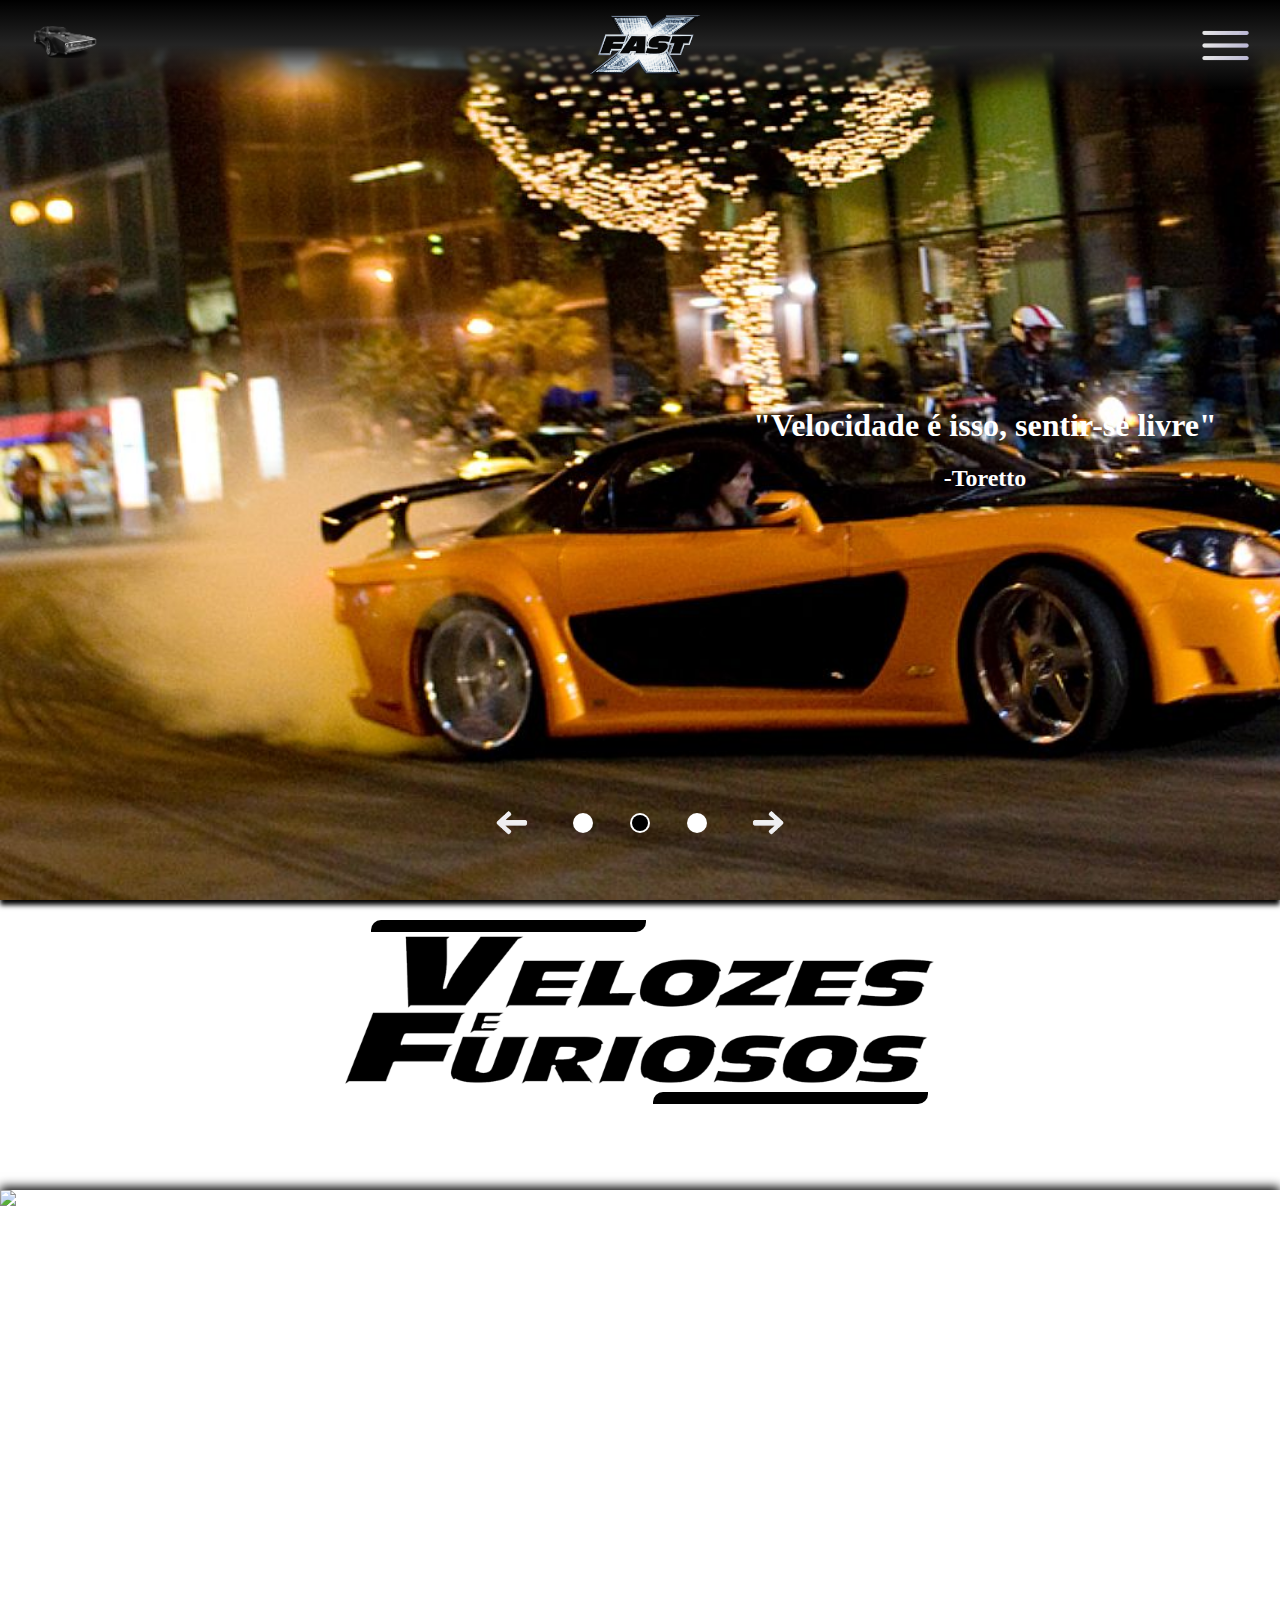
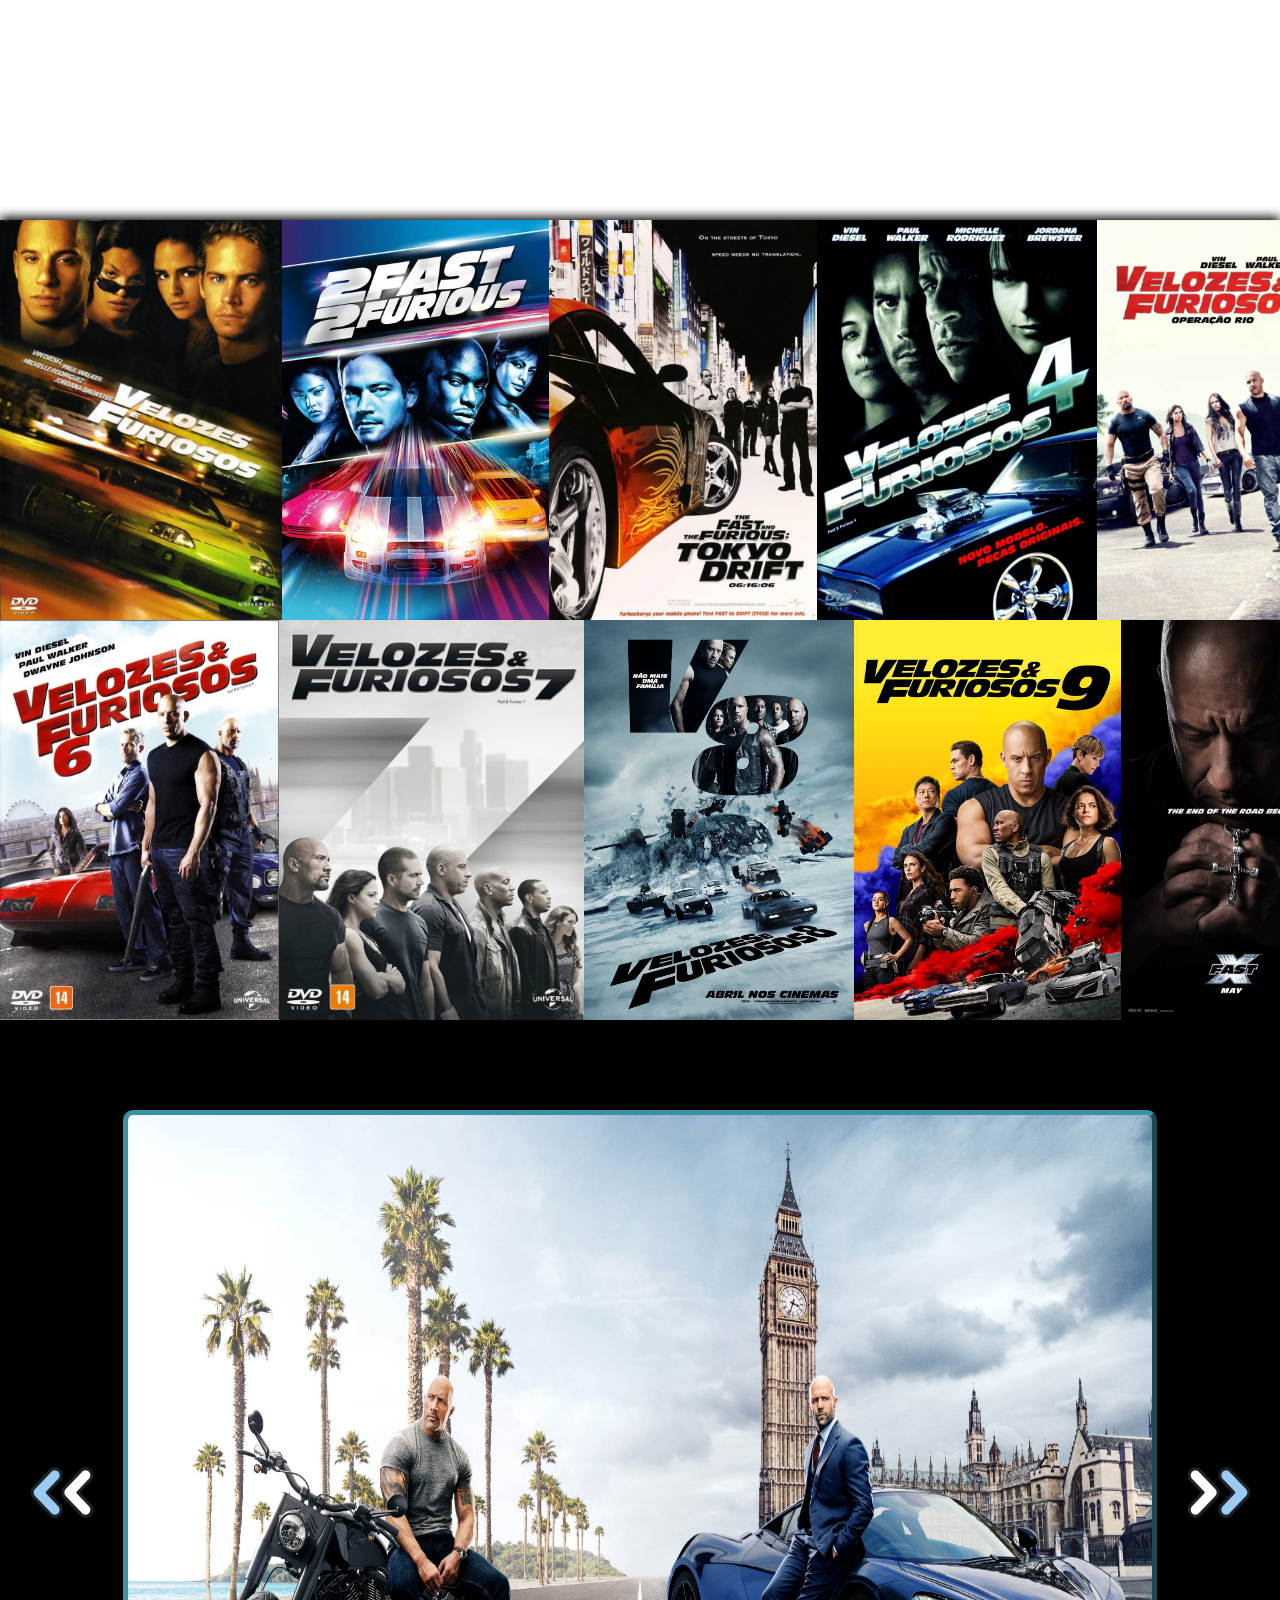
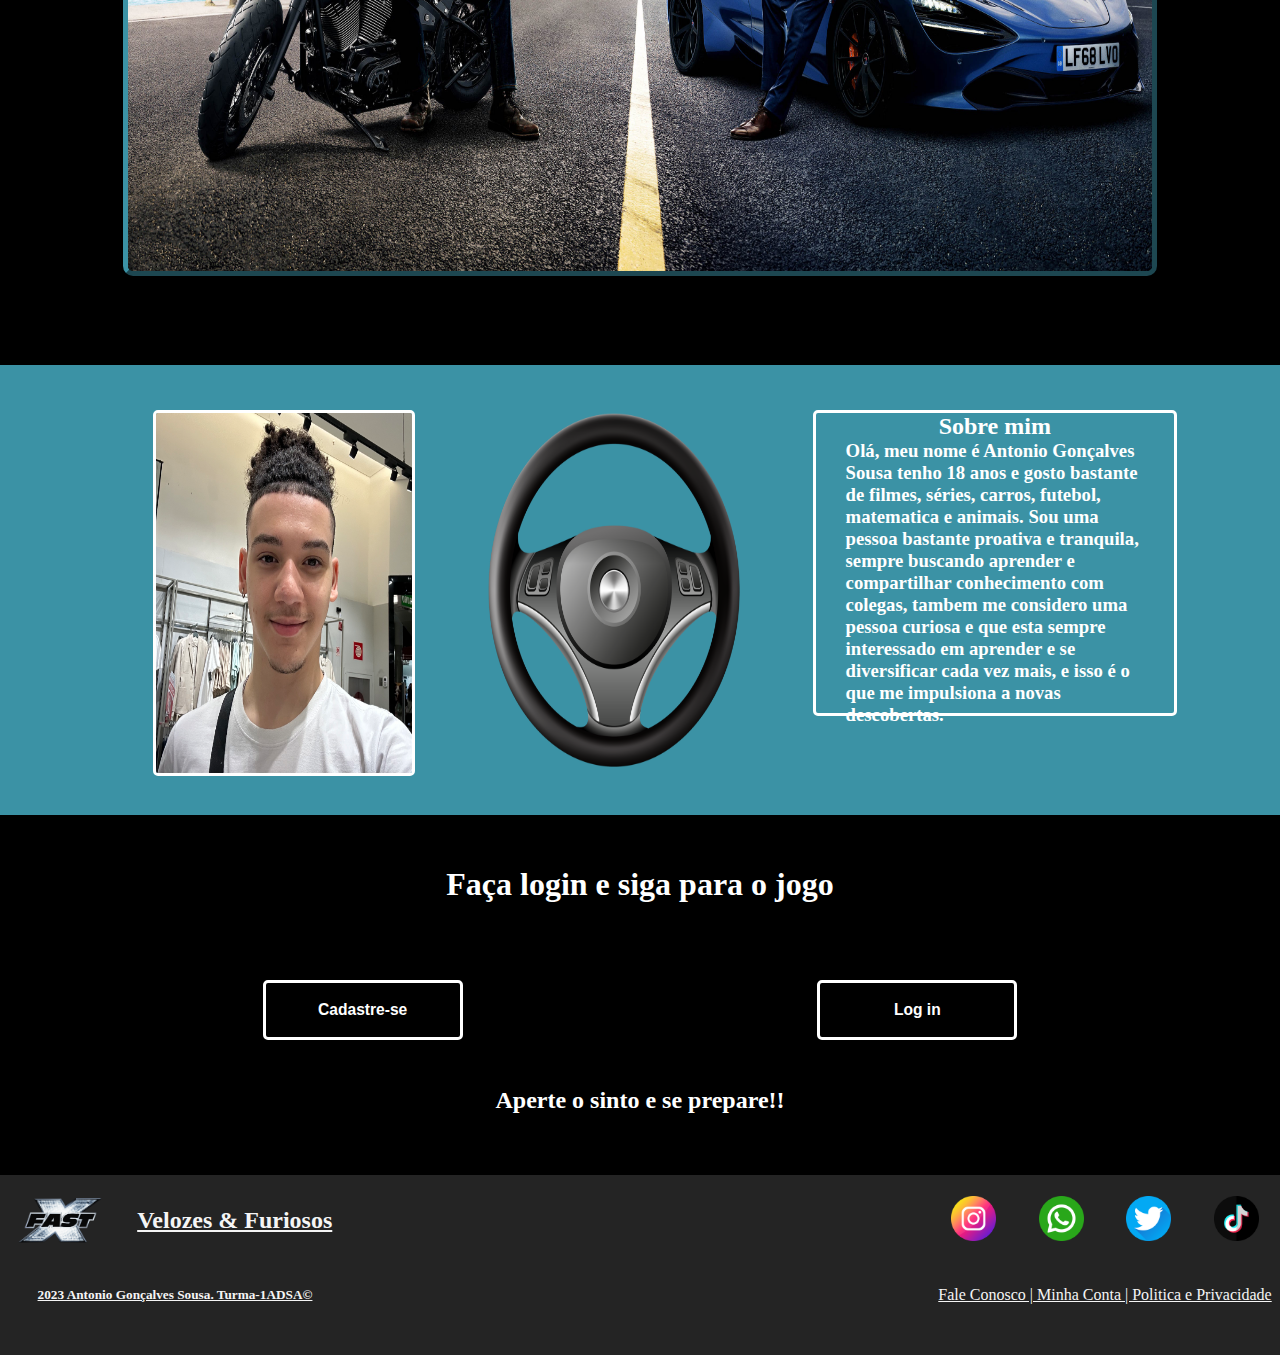
==== Site/index.html @ e5ef33e6 "Primeiras_animacoes" ====
<!DOCTYPE html>
<html lang="en">

<head>
    <meta charset="UTF-8">
    <meta name="viewport" content="width=device-width, initial-scale=1.0">
    <title>Document</title>
    <link rel="stylesheet" href="CSS/site.css">
</head>

<body>
    <!-- HEADER -->
    <div class="content">
        <div class="container">
            <div class="header">
                <ul>
                    <a>
                        <img id="config" onclick="MostrarConfig()" src="CSS/Referencias/carrinho-removebg-preview.png">
                    </a>
                </ul>
                <ul>
                    <a href="index.html">
                        <img id="logo" src="CSS/Referencias/Fast_X_logo.png">
                    </a>
                </ul>
                <ul>
                    <a href="">
                        <img id="menu" src="CSS/Referencias/Menu Soft.png">
                    </a>
                </ul>
            </div>
            <div id="barC" class="configuracoes" style="display: none;">
                <div class="settingsConfig">
                    <ul>
                        <a href="#filmes">Filmes</a>
                        <a href="#Robs&Shaw">Spin Off</a>
                        <a href="#SobreMim">Sobre mim</a>
                        <a href="#informacoes">Cadastro</a>
                    </ul>
                </div>
            </div>
            <div class="fixer">
                <!-- TEXTOS -->
                <div class="data">
                    <div class="box2">
                        <div id="textinho" class="text">
                            <li>
                                <h1>
                                    "Velocidade é isso, sentir-se livre"
                                </h1>
                                <h2>-Toretto</h2>
                            </li>
                        </div>
                    </div>
                </div>
                <!-- SETA -->
                <div class="row">
                    <div class="skip">
                        <img onclick="VoltarTexto()" src="CSS/Referencias/Seta_esq.png">
                        <div class="ball">
                            <div id="box1" class="box1">
                            </div>
                        </div>
                        <div class="ball">
                            <div id="box2" class="box2">
                            </div>
                        </div>
                        <div class="ball">
                            <div id="box3" class="box3">
                            </div>
                        </div>
                        <img onclick="PassarTexto()" src="CSS/Referencias/Seta_dir.png">
                    </div>
                </div>
            </div>
        </div>
    </div>
    <!-- LOGO -->
    <div class="infos">
        <div class="img">
            <div class="move">
                <div class="line"></div>
            </div>
            <img src="CSS/Referencias/Logo.png">
            <div class="move2">
                <div class="line2"></div>
            </div>
        </div>
    </div>
    <!-- GIF -->
    <div class="movies">
        <div class="wall">
            <img src="CSS/Referencias/gif/street.gif">
        </div>
        <!-- FILMES -->
        <div class="movies" id="filmes">
            <div class="line1">
                <img id="one" src="CSS/Referencias/Filmes/1.jpg">
                <img src="CSS/Referencias/Filmes/2.png">
                <img id="three" src="CSS/Referencias/Filmes/3.jpg">
                <img id="four" src="CSS/Referencias/Filmes/4.png">
                <img id="five" src="CSS/Referencias/Filmes/5.jpg">
            </div>
            <div class="line2">
                <img id="six" src="CSS/Referencias/Filmes/6.jpg">
                <img id="seven" src="CSS/Referencias/Filmes/7.jpg">
                <img id="eight" src="CSS/Referencias/Filmes/8.jpg">
                <img id="nine" src="CSS/Referencias/Filmes/9.jpg">
                <img id="ten" src="CSS/Referencias/Filmes/10(2).jpg">
            </div>
        </div>
        <div id="Robs&Shaw" class="box">
            <img src="CSS/Referencias/DuplasetaEsq.png">
            <img id="robs" src="CSS/Referencias/Filmes/R(2).jpg">
            <img src="CSS/Referencias/DuplasetaDir.png">
        </div>
    </div>
    <div id="SobreMim" class="block">
        <div class="myself">
            <img id="me" src="CSS/Referencias/Perfil.jpeg">
            <img src="CSS/Referencias/volante.png">
            <ul>
                <h2>Sobre mim</h2>
                <h3>Olá, meu nome é Antonio Gonçalves Sousa tenho 18 anos e gosto bastante de filmes, séries, carros,
                    futebol, matematica e animais. Sou uma pessoa bastante proativa e tranquila, sempre buscando
                    aprender e compartilhar conhecimento com colegas, tambem me considero uma pessoa curiosa e que esta
                    sempre interessado em aprender e se diversificar cada vez mais, e isso é o que me impulsiona a novas
                    descobertas. </h3>
            </ul>
        </div>
    </div>
    <div id="informacoes" class="credenciais">
        <div class="text">
            <h1>Faça login e siga para o jogo</h1>
        </div>
        <div class="container">
            <div class="box">
                    <button>
                        <h3>Cadastre-se</h3>
                    </button>
            </div>
            <div class="box">
                    <button>
                        <h3>Log in</h3>
                    </button>
            </div>
        </div>
        <div class="row">
            <h2>Aperte o sinto e se prepare!!</h2>
        </div>
    </div>
    <div class="footer">
        <div class="line">
            <ul>
                <img src="CSS/Referencias/Fast_X_logo.png   ">
                <h2>Velozes & Furiosos</h2>
            </ul>
            <ul>
                <a href="">
                    <img id="up" src="CSS/Referencias/RedesSociais/instagramcor.png">
                </a>
                <a href="">
                    <img id="up" src="CSS/Referencias/RedesSociais/whatsappcor.png">
                </a>
                <a href="">
                    <img id="up" src="CSS/Referencias/RedesSociais/twittercor.png">
                </a>
                <a href="">
                    <img id="up" src="CSS/Referencias/RedesSociais/tik-tokcor.png">
                </a>
            </ul>
        </div>
        <div id="down" class="line">
            <ul>
                <h5>2023 Antonio Gonçalves Sousa. Turma-1ADSA&copy;</h5>
            </ul>
            <ul>
                Fale Conosco | Minha Conta | Politica e Privacidade
            </ul>
        </div>
    </div>
</body>

</html>
<script type="text/javascript" src="JS/index.js"></script>
---- Site/CSS/site.css ----
*{
    margin: 0px;
    padding: 0px;
}

html{
    scroll-behavior: smooth;
}

.content{
    display: flex;
    width: 100%;
    height: 100%;
    margin: 0px;
}

.content .container .header{
    display: flex;
    width: 100%;
    height: 90px;
    background: linear-gradient(to top, rgba(255, 1, 1, 0) 0%,#242424 50%,#000000 100%);
    backdrop-filter: blur(1px);
    justify-content: space-between;
    align-items: center;
}

.content .container .header ul{
    display: flex;
    width: 90px;
    height: 100%;
    align-items: center;
    margin-left: 20px;
    margin-right: 10px;
    justify-content: center;
}

.content .container .header ul #logo{
    display: flex;
    height: 60px;
}

.content .container .header ul #logo:hover{
    height: 70px;
    transition: .5s;
    cursor: pointer;
}

.content .container .header ul #config{
    display: flex;
    height: 50px;
    position: relative;
    bottom: 12px;
}

.content .container .configuracoes{
    height: 100px;
    width: 90px;
    margin-left: 30px;
    background-color: rgb(23,23,26,0.6);
    backdrop-filter: blur(15px);
}

.content .container .configuracoes .settingsConfig {
    display: flex;
    justify-content: center;
    height: 100%;
}

.content .container .configuracoes .settingsConfig ul{
    display: flex;
    flex-direction: column;
    height: 100%;
    justify-content: space-between;
    align-items: center;
}

.content .container .configuracoes .settingsConfig ul a{
    display: flex;
    text-decoration: none;
    color: white;
}

.content .container .header ul #config:hover{
    height: 60px;
    transition: .5s;
    cursor: pointer;
}

.content .container .header ul #menu{
    display: flex;
    height: 75px;
}

.content .container .header ul #menu:hover{
    height: 85px;
    transition: .5s;
    cursor: pointer;
}

.content .container{
    display: flex;
    background-image: url(Referencias/back_ideas/Race.jpg);
    background-size: cover;
    height: 100vh;
    width: 100%;  
    flex-direction: column;
    justify-content: space-between;
    box-shadow:     0px 5px 5px black;

}

.content .container .fixer{
    display: flex;
    width: 100%;
    height: 550px;
    flex-direction: column;
    align-items: center;
    justify-content: space-around;
}

.content .container .fixer .data{
    display: flex;
    height: 55%;
    width: 100%;
    justify-content: end;
    margin-right: 70px;
}

.content .container .fixer .data .box{   
    display: flex;
    height: fit-content;
    flex-direction: column;
    align-items: center;
}

.content .container .fixer .data .box2 .text li{
    display: flex;
    text-decoration: none;
    flex-direction: column;
    margin: 10px;
    height: 85px;
    width: 500px;
    color: white;
    align-items: center;
    justify-content: space-between;
}

.content .container .fixer .row .skip{
    display: flex;
    width: 340px;
    height: 60px;
    justify-content: space-around;
    align-items: center;
}

.content .container .fixer .row .skip .ball {
    display: flex;
    background-color: 
    white;
    height: 20px;
    width: 20px;
    border-radius: 50%;
    justify-content: center;
    align-items: center;
}

.content .container .fixer .row .skip .ball .box1{
    display: none;
    background-color: black;
    height: 50%;
    width: 50%;
    border-radius: 50%;
    padding: 3px;
}

.content .container .fixer .row .skip .ball .box2{
    display: flex;
    background-color: black;
    height: 50%;
    width: 50%;
    border-radius: 50%;
    padding: 3px;
}

.content .container .fixer .row .skip .ball .box3{
    display: none;
    background-color: black;
    height: 50%;
    width: 50%;
    border-radius: 50%;
    padding: 3px;
}

.content .container .fixer .row .skip img{
    display: flex;
    height: 35px;
}

.content .container .fixer .row .skip a{
    transition: 1s;
    scroll-behavior: smooth;
}

.infos {
    display: flex;
    height: 30vh;
    justify-content: center;
    margin-top: 20px;
}

.infos .img{
    display: flex;
    width: 50%;
    flex-direction: column;
    align-items: center;
}

.infos .img img{
    display: flex;
    width: 600px;
    height: 160px;
}

.infos .img .move,
.infos .img .move2{
    display: flex;
    height: 12px;
    width: 100%;
}

.infos .img .move .line,
.infos .img .move2 .line2{
    display: flex;
    background-color: black;
    height: 100%;
    width: 43%;
    border-radius: 10px 0px;
}

.infos .img .move .line{
    margin-left: 8%;
}

.infos .img .move2{
    justify-content: flex-end;
}

.infos .img .move2 .line2{
    margin-right: 5%;

}

.movies{
    display: flex;
    margin: 0px;
    width: 100%;
    height: fit-content;
    flex-direction: column;
    box-shadow: 0px -3px 10px black;
}

.movies .wall{
    width: 100%;
    height: 70vh;
}

.movies .wall img {
    width: 100%;
    
}

.movies .line1,
.movies .line2{
    display: flex;
    width: 100%;
    margin: 0px;
}

.movies .line1 img,
.movies .line2 img{
    display: flex;
    width: 25%;
    height: 400px;
}

.movies .box{
    display: flex;
    background-color: black;
    width: 100%;
    height: 105vh;
    justify-content: center;
    align-items: center;
    justify-content: space-evenly;
}

.movies .box img#robs{
    display: flex;
    width: 80%;
    height: 80%;
    border-radius: 10px;
    border: 5px outset rgb(59, 146, 165);
}

.movies .box img{
    display: flex;
    width: 5%;
    height: 7%;
}

.movies .box img:hover{
    transition: .5s;
    cursor: pointer;
    height: 8%;
    width: 6%;
}

.block{
    display: flex;
    height: 50vh;
    width: 100%;
    background-color: rgb(59, 146, 165);
    justify-content: center;
    align-items: center;
}

.block .myself{
    display: flex;
    height: 80%;
    width: 80%;
    justify-content: space-between;
    margin-left: 50px;
}

.block .myself ul{
    display: flex;
    flex-direction: column;
    width: 35%;
    height: 300px;
    border: 3px solid white;
    border-radius: 5px;
    align-items: center;
    justify-content: space-around;
    color: white;
}

.block .myself ul h2,
.block .myself ul h3{
    margin-right: 30px;
    margin-left: 30px;
}

.block .myself img{
    display: flex;
    height: 100%;
    width: 25%;
}

.block .myself #me{
    border-radius: 5px;
    border: 3px solid white;
}

.credenciais{
    display: flex;
    height: 40vh;
    background-color: black;
    flex-direction: column;
    align-items: center;
    justify-content: space-around;
}

.credenciais .text h1{
    color: white;
    margin-top: 20px;
}

.credenciais .container{
    display: flex;
    width: 100%;
    height: 90px;
    justify-content: space-evenly;
    align-items: center;
}

.credenciais .container .box{
    display: flex;
    width: 30%;
    height: 90px;
    align-items: center;
    justify-content: center;
    border-radius: 5px;
}

.credenciais .container .box button{
    width: 200px;
    height: 60px;
    background-color: 
    black;
    color: white;
    border: 3px solid white;
    border-radius: 5px;
}

.credenciais .container .box button:hover{
    background-color: white;
    color: black;
    border-color: rgb(59, 146, 165);
    width: 220px;
    height: 70px;
    transition: 1s;
}

.credenciais .row{
    display: flex;
    width: 100%;
    height: fit-content;
    justify-content: center;
    color: white;
    position: relative;
    bottom: 30px;
}

.footer{
    background-color: #242424;
    width: 100%;
    height: 20vh;
    flex-direction: column;
    justify-content: space-around;
}

.footer .line{
    display: flex;
    flex-direction: row;
    justify-content: space-between;
}

.footer .line ul{
    display: flex;
    height: 60px;
    align-items: center;
    text-decoration: underline;
    margin-top: 15px;
    width: 350px;
    justify-content: space-around;
    cursor: pointer;
    color: whitesmoke;
}

.footer .line ul img{
    height: 45px;
}

.footer .line ul #up:hover{
    transition: .5s;
    height: 55px;
}

/* ANIMAÇÃO */
.fade-out {
    animation: fadeOut 1s forwards;
}

@keyframes fadeOut {
    from {
        opacity: 1;
    }
    to {
        opacity: 0;
    }
}
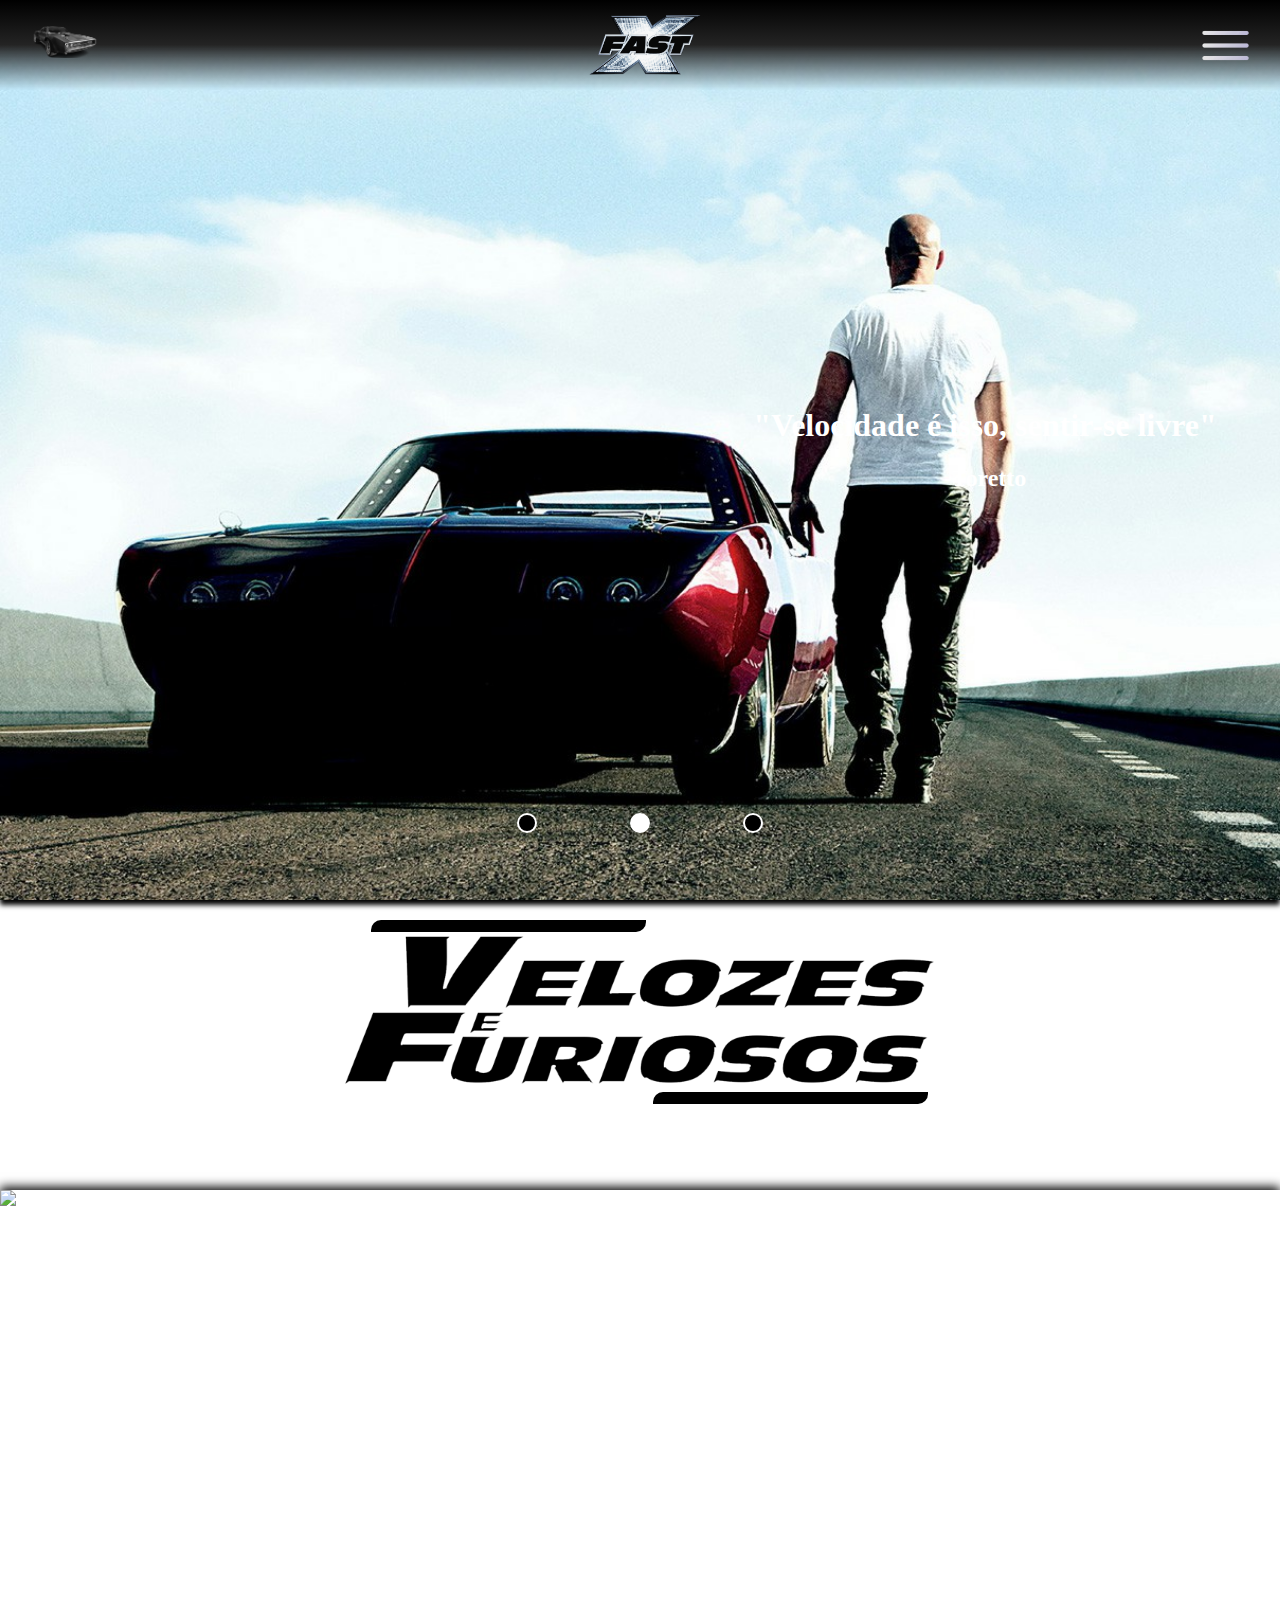
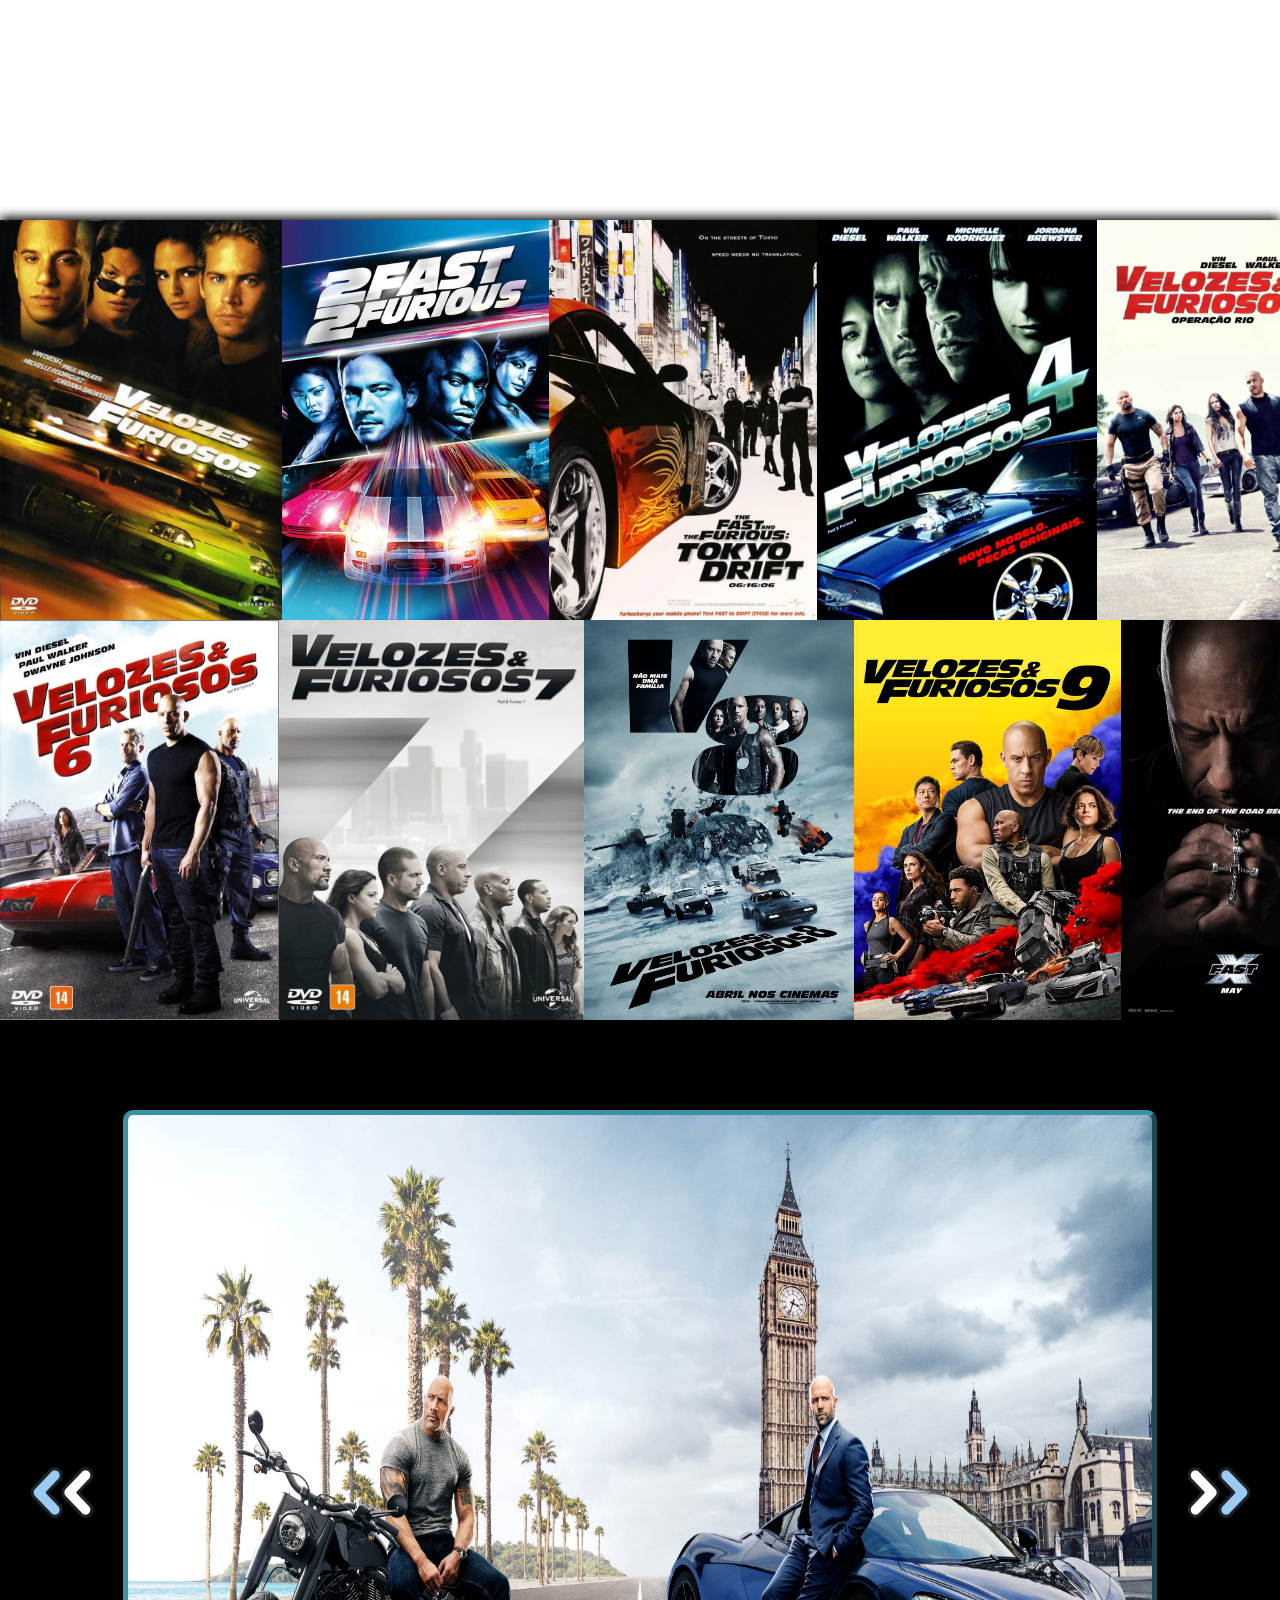
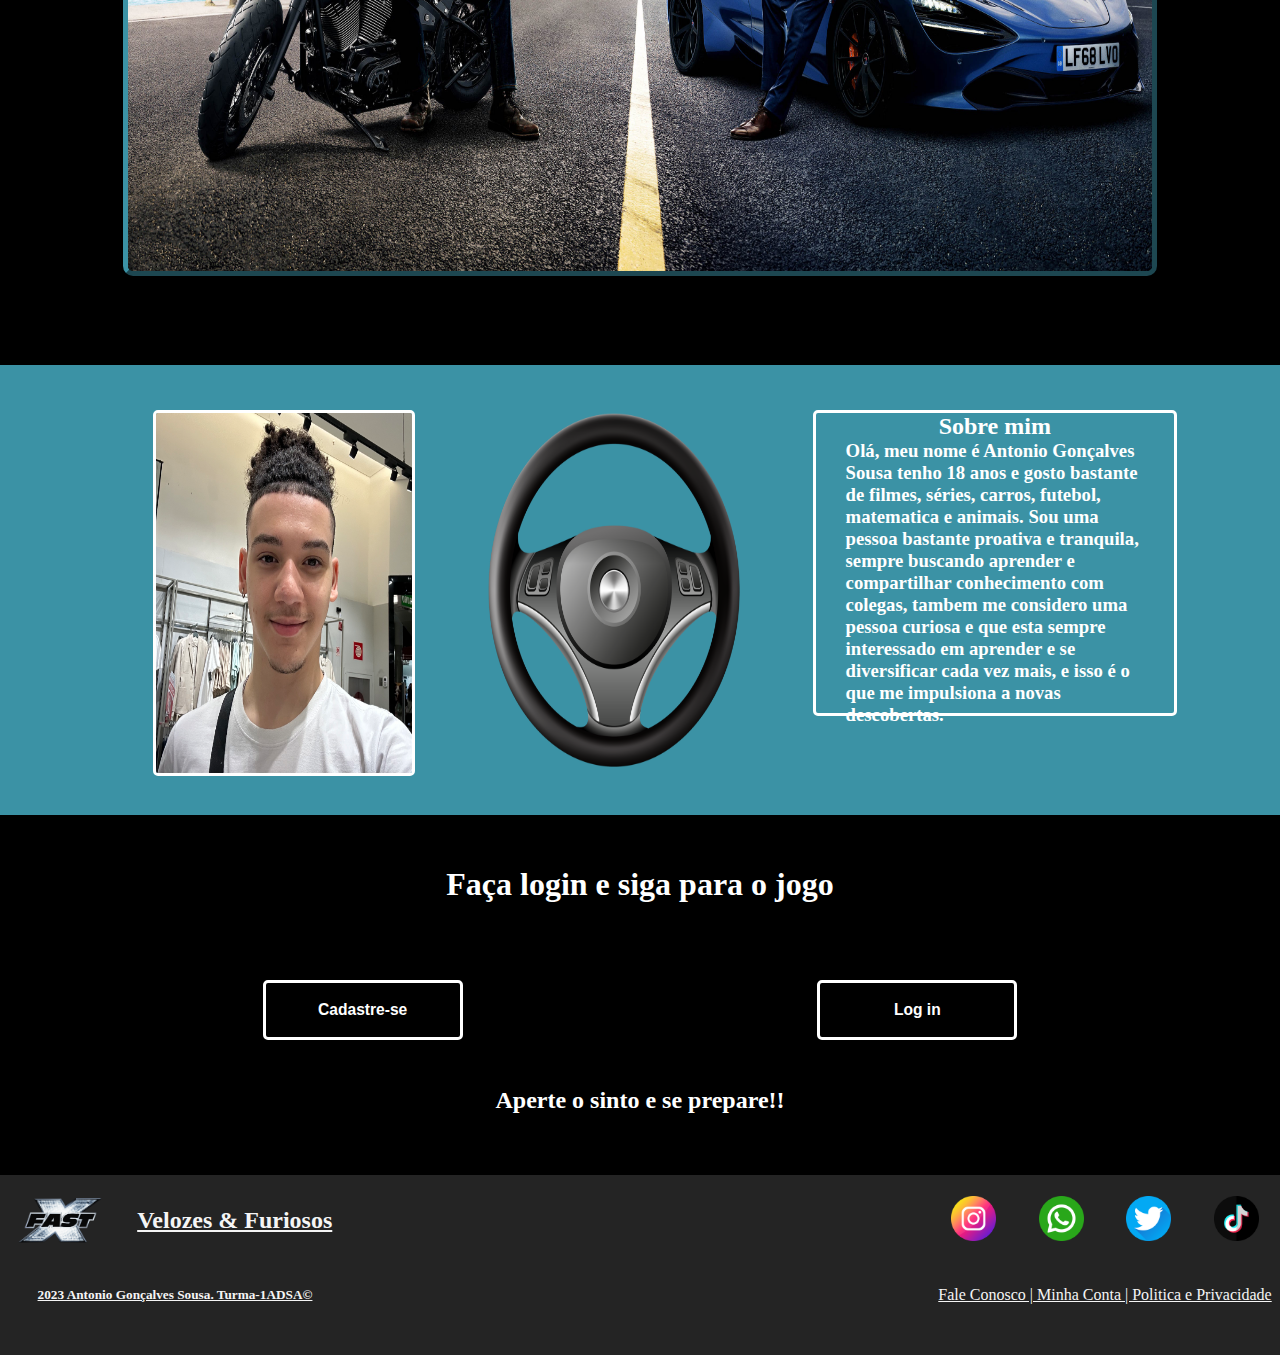
==== commit 36081cdb: "Mechendo_no_JS" ====
--- a/Site/index.html
+++ b/Site/index.html
@@ -11,7 +11,7 @@
 <body>
     <!-- HEADER -->
     <div class="content">
-        <div class="container">
+        <div id="papelDeParede" class="container">
             <div class="header">
                 <ul>
                     <a>
@@ -56,20 +56,18 @@
                 <!-- SETA -->
                 <div class="row">
                     <div class="skip">
-                        <img onclick="VoltarTexto()" src="CSS/Referencias/Seta_esq.png">
                         <div class="ball">
-                            <div id="box1" class="box1">
+                            <div id="box1" onclick="base1()" class="box1">
                             </div>
                         </div>
                         <div class="ball">
-                            <div id="box2" class="box2">
+                            <div id="box2" onclick="base2()" class="box2">
                             </div>
                         </div>
                         <div class="ball">
-                            <div id="box3" class="box3">
+                            <div id="box3" onclick="base3()" class="box3">
                             </div>
                         </div>
-                        <img onclick="PassarTexto()" src="CSS/Referencias/Seta_dir.png">
                     </div>
                 </div>
             </div>
--- a/Site/CSS/site.css
+++ b/Site/CSS/site.css
@@ -99,7 +99,7 @@
 
 .content .container{
     display: flex;
-    background-image: url(Referencias/back_ideas/Race.jpg);
+    background-image: url(Referencias/back_ideas/torettoCostas.jpg);
     background-size: cover;
     height: 100vh;
     width: 100%;  
@@ -165,30 +165,33 @@
 }
 
 .content .container .fixer .row .skip .ball .box1{
-    display: none;
+    display: flex;
     background-color: black;
     height: 50%;
     width: 50%;
     border-radius: 50%;
     padding: 3px;
+    cursor: pointer;
 }
 
 .content .container .fixer .row .skip .ball .box2{
-    display: flex;
+    display: none;
     background-color: black;
     height: 50%;
     width: 50%;
     border-radius: 50%;
     padding: 3px;
+    cursor: pointer;
 }
 
 .content .container .fixer .row .skip .ball .box3{
-    display: none;
+    display: flex;
     background-color: black;
     height: 50%;
     width: 50%;
     border-radius: 50%;
     padding: 3px;
+    cursor: pointer;
 }
 
 .content .container .fixer .row .skip img{
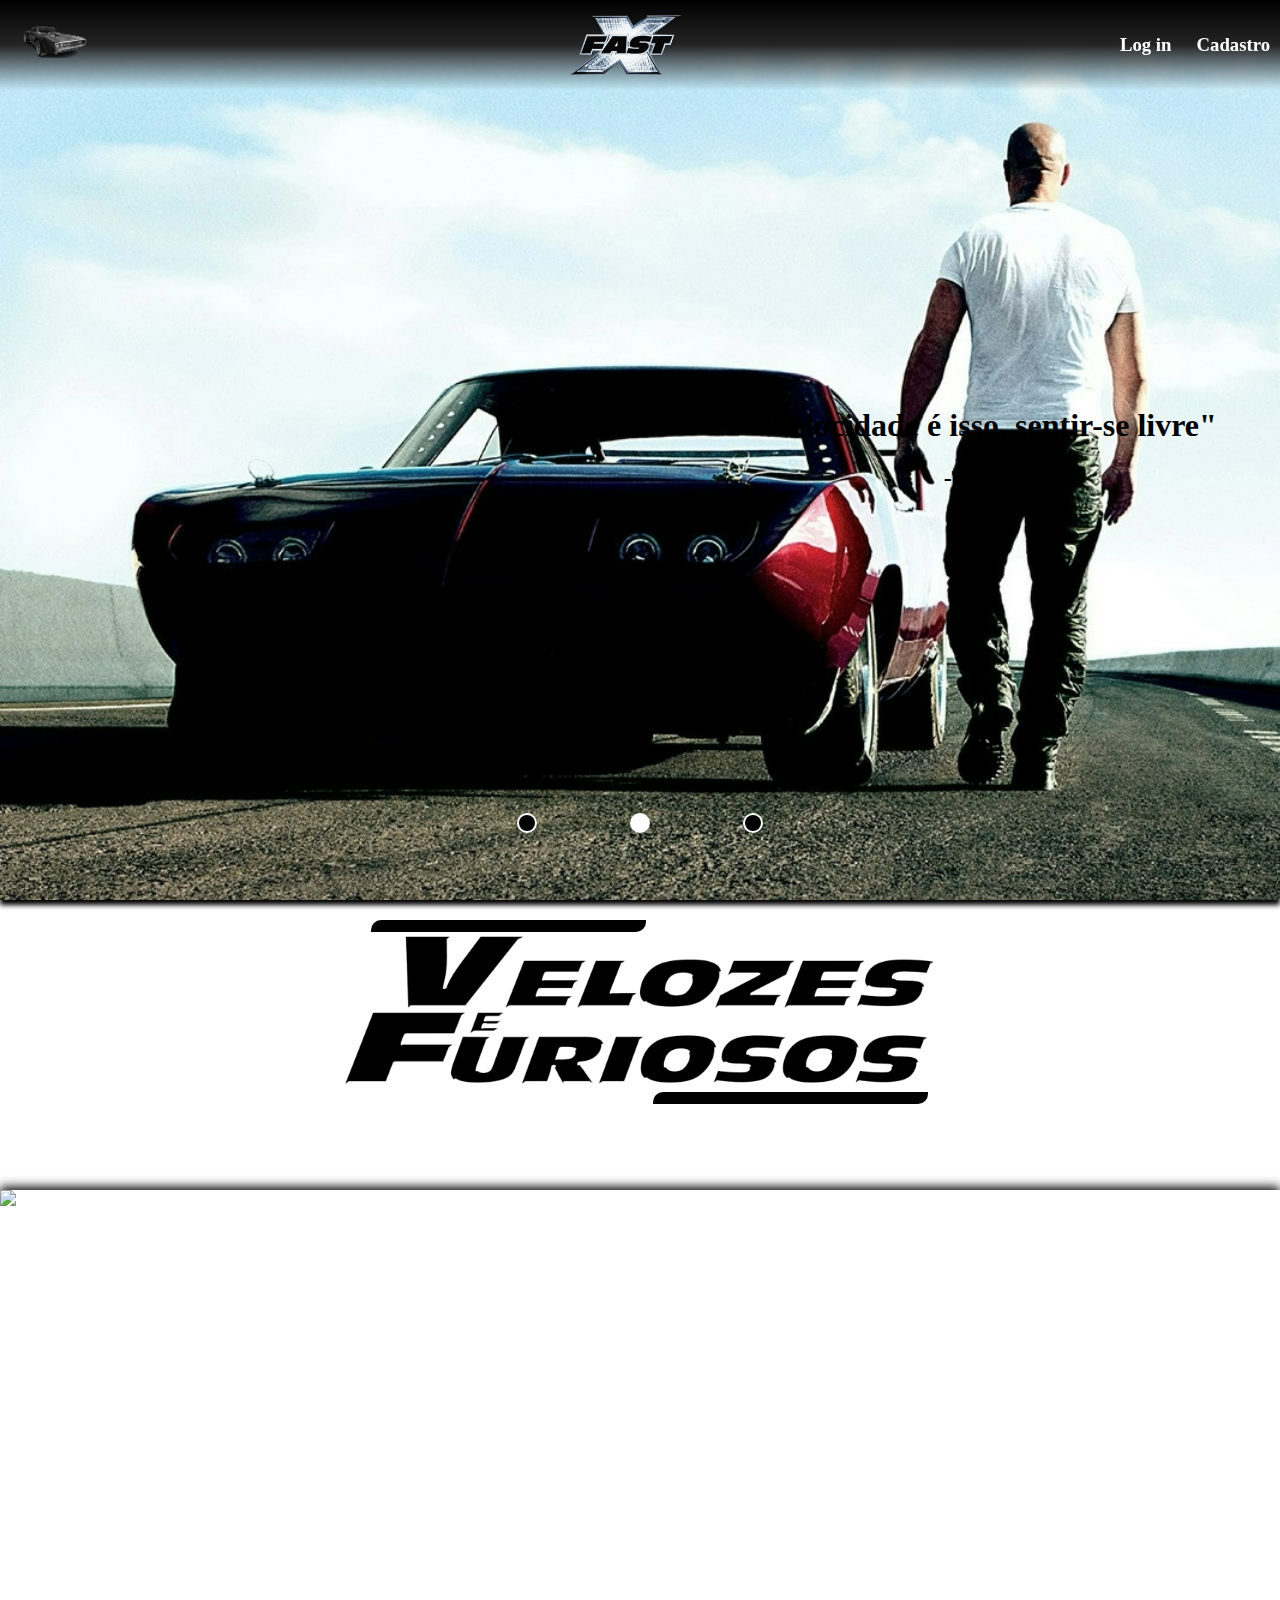
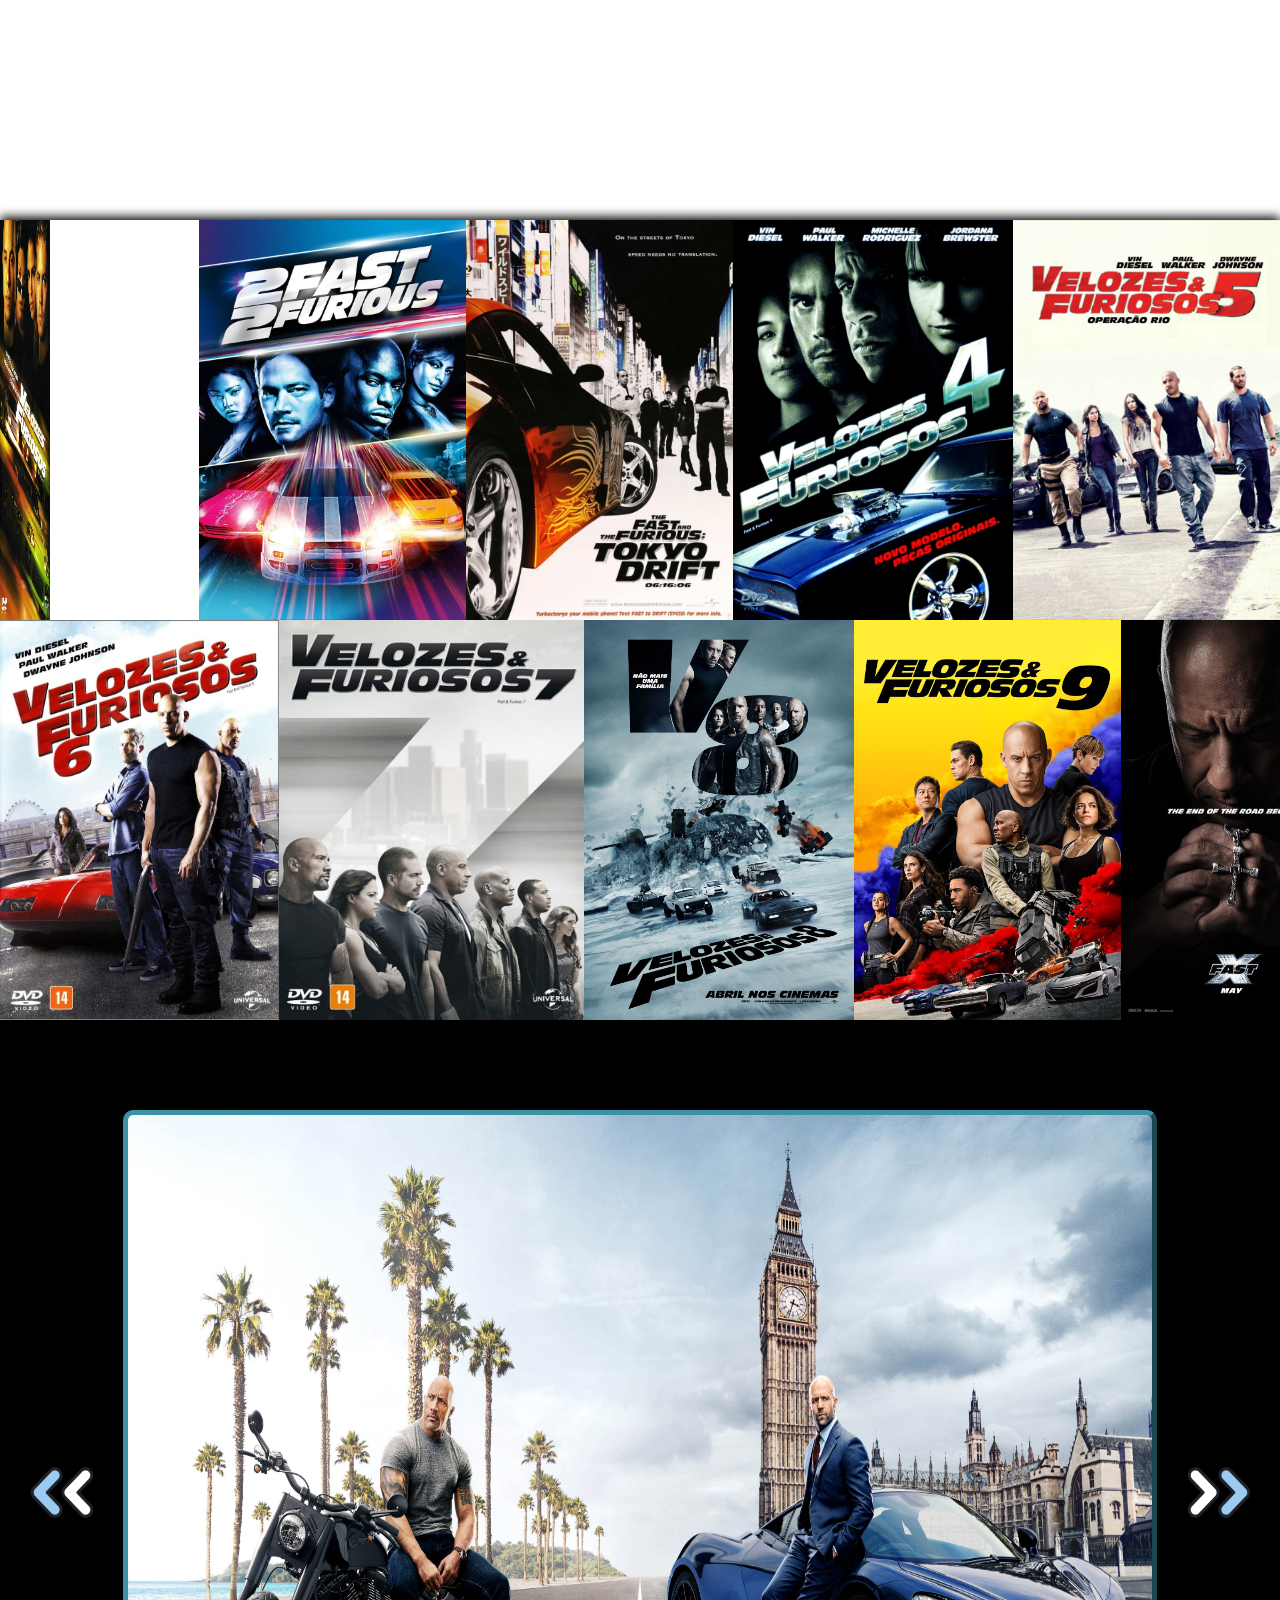
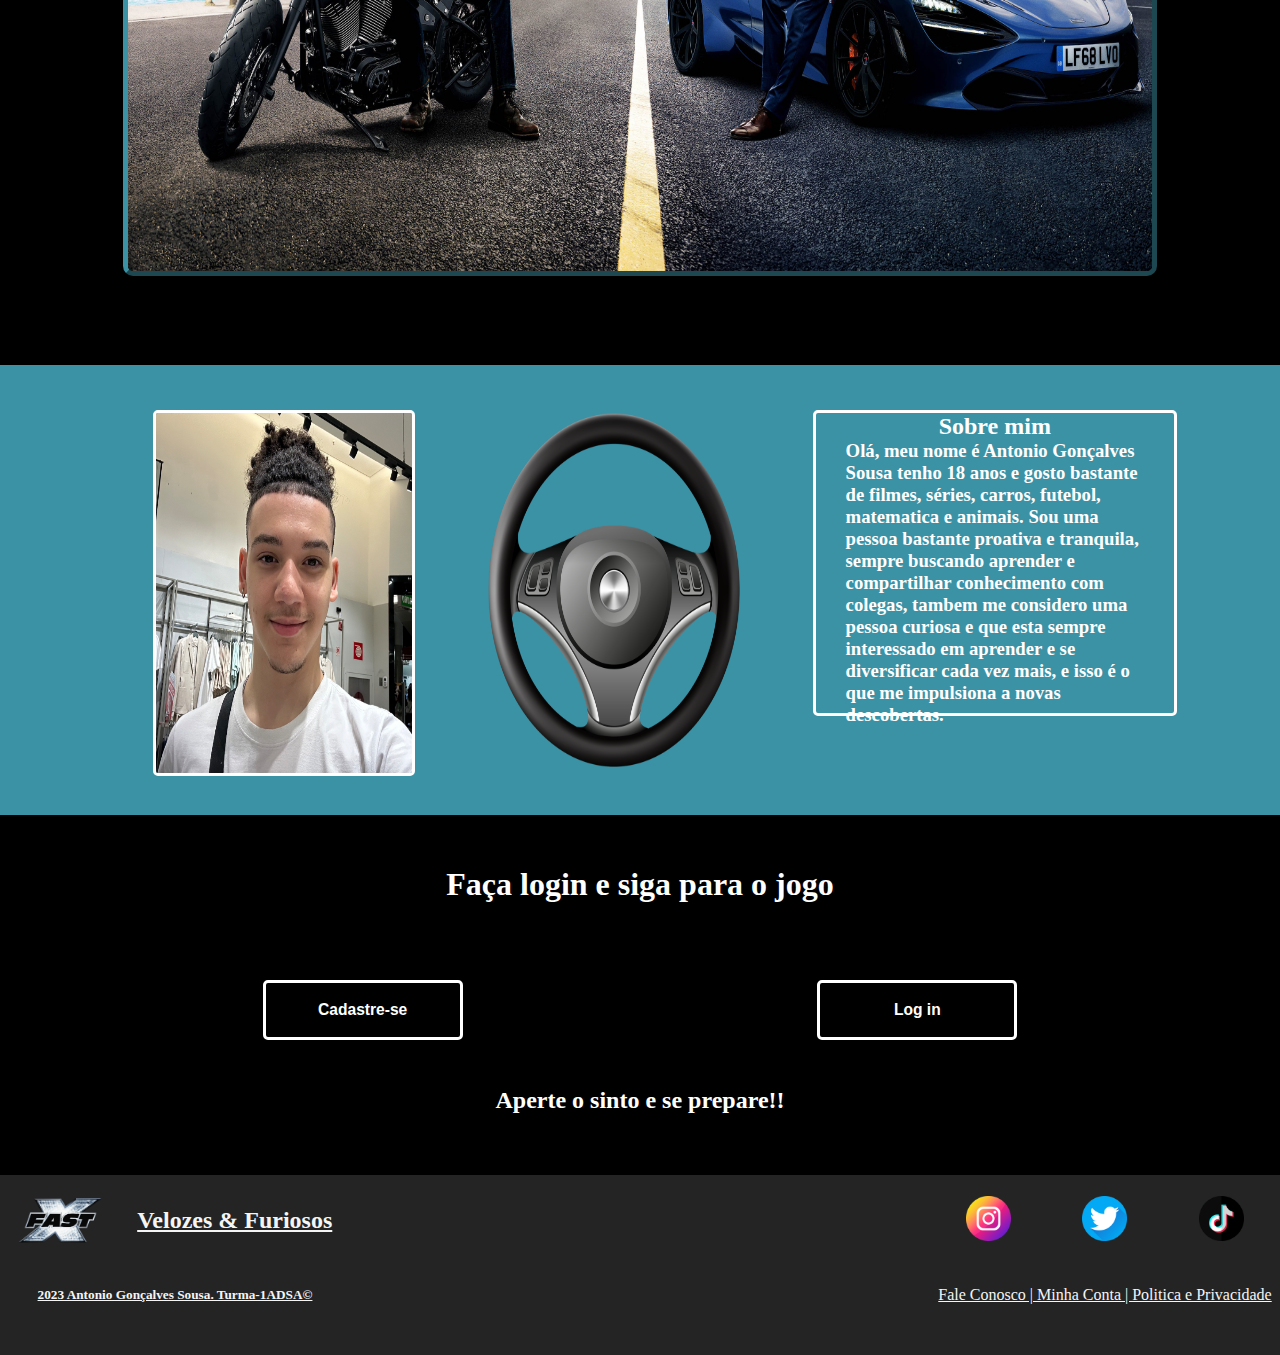
==== commit 150b4f93: "Termino_index" ====
--- a/Site/index.html
+++ b/Site/index.html
@@ -11,7 +11,7 @@
 <body>
     <!-- HEADER -->
     <div class="content">
-        <div id="papelDeParede" class="container">
+        <div class="container">
             <div class="header">
                 <ul>
                     <a>
@@ -24,8 +24,11 @@
                     </a>
                 </ul>
                 <ul>
-                    <a href="">
-                        <img id="menu" src="CSS/Referencias/Menu Soft.png">
+                    <a href="login.html">
+                        <h3>Log in</h3>
+                    </a>
+                    <a href="cadastro.html">
+                        <h3>Cadastro</h3>
                     </a>
                 </ul>
             </div>
@@ -36,6 +39,15 @@
                         <a href="#Robs&Shaw">Spin Off</a>
                         <a href="#SobreMim">Sobre mim</a>
                         <a href="#informacoes">Cadastro</a>
+                    </ul>
+                </div>
+            </div>
+            <div id="barM" class="configuracoes" style="display: none;">
+                <div class="settingsConfig">
+                    <ul>
+                        <a href="#filmes">Log in</a>
+                        <a href="#Robs&Shaw">Cadastro</a>
+                        <a href="#SobreMim">Todos os filmes</a>
                     </ul>
                 </div>
             </div>
@@ -93,7 +105,9 @@
         <!-- FILMES -->
         <div class="movies" id="filmes">
             <div class="line1">
-                <img id="one" src="CSS/Referencias/Filmes/1.jpg">
+                <a href="">
+                    <img id="one" src="CSS/Referencias/Filmes/1.jpg">
+                </a>
                 <img src="CSS/Referencias/Filmes/2.png">
                 <img id="three" src="CSS/Referencias/Filmes/3.jpg">
                 <img id="four" src="CSS/Referencias/Filmes/4.png">
@@ -108,9 +122,20 @@
             </div>
         </div>
         <div id="Robs&Shaw" class="box">
-            <img src="CSS/Referencias/DuplasetaEsq.png">
+            <img onclick="Change()" src="CSS/Referencias/DuplasetaEsq.png">
             <img id="robs" src="CSS/Referencias/Filmes/R(2).jpg">
-            <img src="CSS/Referencias/DuplasetaDir.png">
+            <div id="sobreFilme">
+                <ul>
+                    <h1>Velozes & Furiosos:Robs & Shaw</h1>
+                    <h3>
+                        "Velozes & Furiosos: Hobbs & Shaw" é um spin-off vibrante, destacando a dupla Hobbs (Dwayne
+                        Johnson) e Shaw (Jason Statham) em uma trama repleta de ação e comédia. O filme oferece
+                        sequências empolgantes e uma história independente, mantendo a essência da franquia principal
+                        com adrenalina e entretenimento cativante.
+                    </h3>
+                </ul>
+            </div>
+            <img onclick="Change()" src="CSS/Referencias/DuplasetaDir.png">
         </div>
     </div>
     <div id="SobreMim" class="block">
@@ -133,14 +158,18 @@
         </div>
         <div class="container">
             <div class="box">
+                <a href="cadastro.html">
                     <button>
                         <h3>Cadastre-se</h3>
                     </button>
+                </a>
             </div>
             <div class="box">
+                <a href="login.html">
                     <button>
                         <h3>Log in</h3>
                     </button>
+                </a>
             </div>
         </div>
         <div class="row">
@@ -156,9 +185,6 @@
             <ul>
                 <a href="">
                     <img id="up" src="CSS/Referencias/RedesSociais/instagramcor.png">
-                </a>
-                <a href="">
-                    <img id="up" src="CSS/Referencias/RedesSociais/whatsappcor.png">
                 </a>
                 <a href="">
                     <img id="up" src="CSS/Referencias/RedesSociais/twittercor.png">
--- a/Site/CSS/site.css
+++ b/Site/CSS/site.css
@@ -14,6 +14,17 @@
     margin: 0px;
 }
 
+.content .container{
+    display: flex;
+    background-image: url(Referencias/back_ideas/Sem\ título.png);
+    background-size: cover;
+    height: 100vh;
+    width: 100%;  
+    flex-direction: column;
+    justify-content: space-between;
+    box-shadow:     0px 5px 5px black;
+}
+
 .content .container .header{
     display: flex;
     width: 100%;
@@ -26,12 +37,19 @@
 
 .content .container .header ul{
     display: flex;
-    width: 90px;
+    width: 150px;
     height: 100%;
     align-items: center;
     margin-left: 20px;
     margin-right: 10px;
     justify-content: center;
+    color: white;
+    justify-content: space-between;
+}
+
+.content .container .header ul a{
+    text-decoration: none;
+    color: white;
 }
 
 .content .container .header ul #logo{
@@ -50,6 +68,25 @@
     height: 50px;
     position: relative;
     bottom: 12px;
+}
+
+
+.content .container .header ul #config:hover{
+    height: 60px;
+    transition: .5s;
+    cursor: pointer;
+}
+
+.content .container .header ul #menu{
+    display: flex;
+    height: 75px;
+}
+
+
+.content .container .header ul #menu:hover{
+    height: 85px;
+    transition: .5s;
+    cursor: pointer;
 }
 
 .content .container .configuracoes{
@@ -80,35 +117,6 @@
     color: white;
 }
 
-.content .container .header ul #config:hover{
-    height: 60px;
-    transition: .5s;
-    cursor: pointer;
-}
-
-.content .container .header ul #menu{
-    display: flex;
-    height: 75px;
-}
-
-.content .container .header ul #menu:hover{
-    height: 85px;
-    transition: .5s;
-    cursor: pointer;
-}
-
-.content .container{
-    display: flex;
-    background-image: url(Referencias/back_ideas/torettoCostas.jpg);
-    background-size: cover;
-    height: 100vh;
-    width: 100%;  
-    flex-direction: column;
-    justify-content: space-between;
-    box-shadow:     0px 5px 5px black;
-
-}
-
 .content .container .fixer{
     display: flex;
     width: 100%;
@@ -140,7 +148,7 @@
     margin: 10px;
     height: 85px;
     width: 500px;
-    color: white;
+    color: black;
     align-items: center;
     justify-content: space-between;
 }
@@ -294,6 +302,28 @@
     justify-content: center;
     align-items: center;
     justify-content: space-evenly;
+    text-align: center
+}
+
+.movies .box #sobreFilme{
+    display: none;
+    color: white;
+    width: 80%;
+    height: 80%;
+    background-color: black;
+    border-radius: 10px;
+    border: 5px outset rgb(59, 146, 165);
+    flex-direction: column;
+    justify-content: center;
+    align-items: center;
+}
+
+.movies .box #sobreFilme ul{
+    margin: 0px 150px;  
+    display: flex;
+    height: 40%;
+    flex-direction: column;
+    justify-content: space-around;
 }
 
 .movies .box img#robs{
@@ -410,7 +440,7 @@
     border-color: rgb(59, 146, 165);
     width: 220px;
     height: 70px;
-    transition: 1s;
+    transition: .5s;
 }
 
 .credenciais .row{
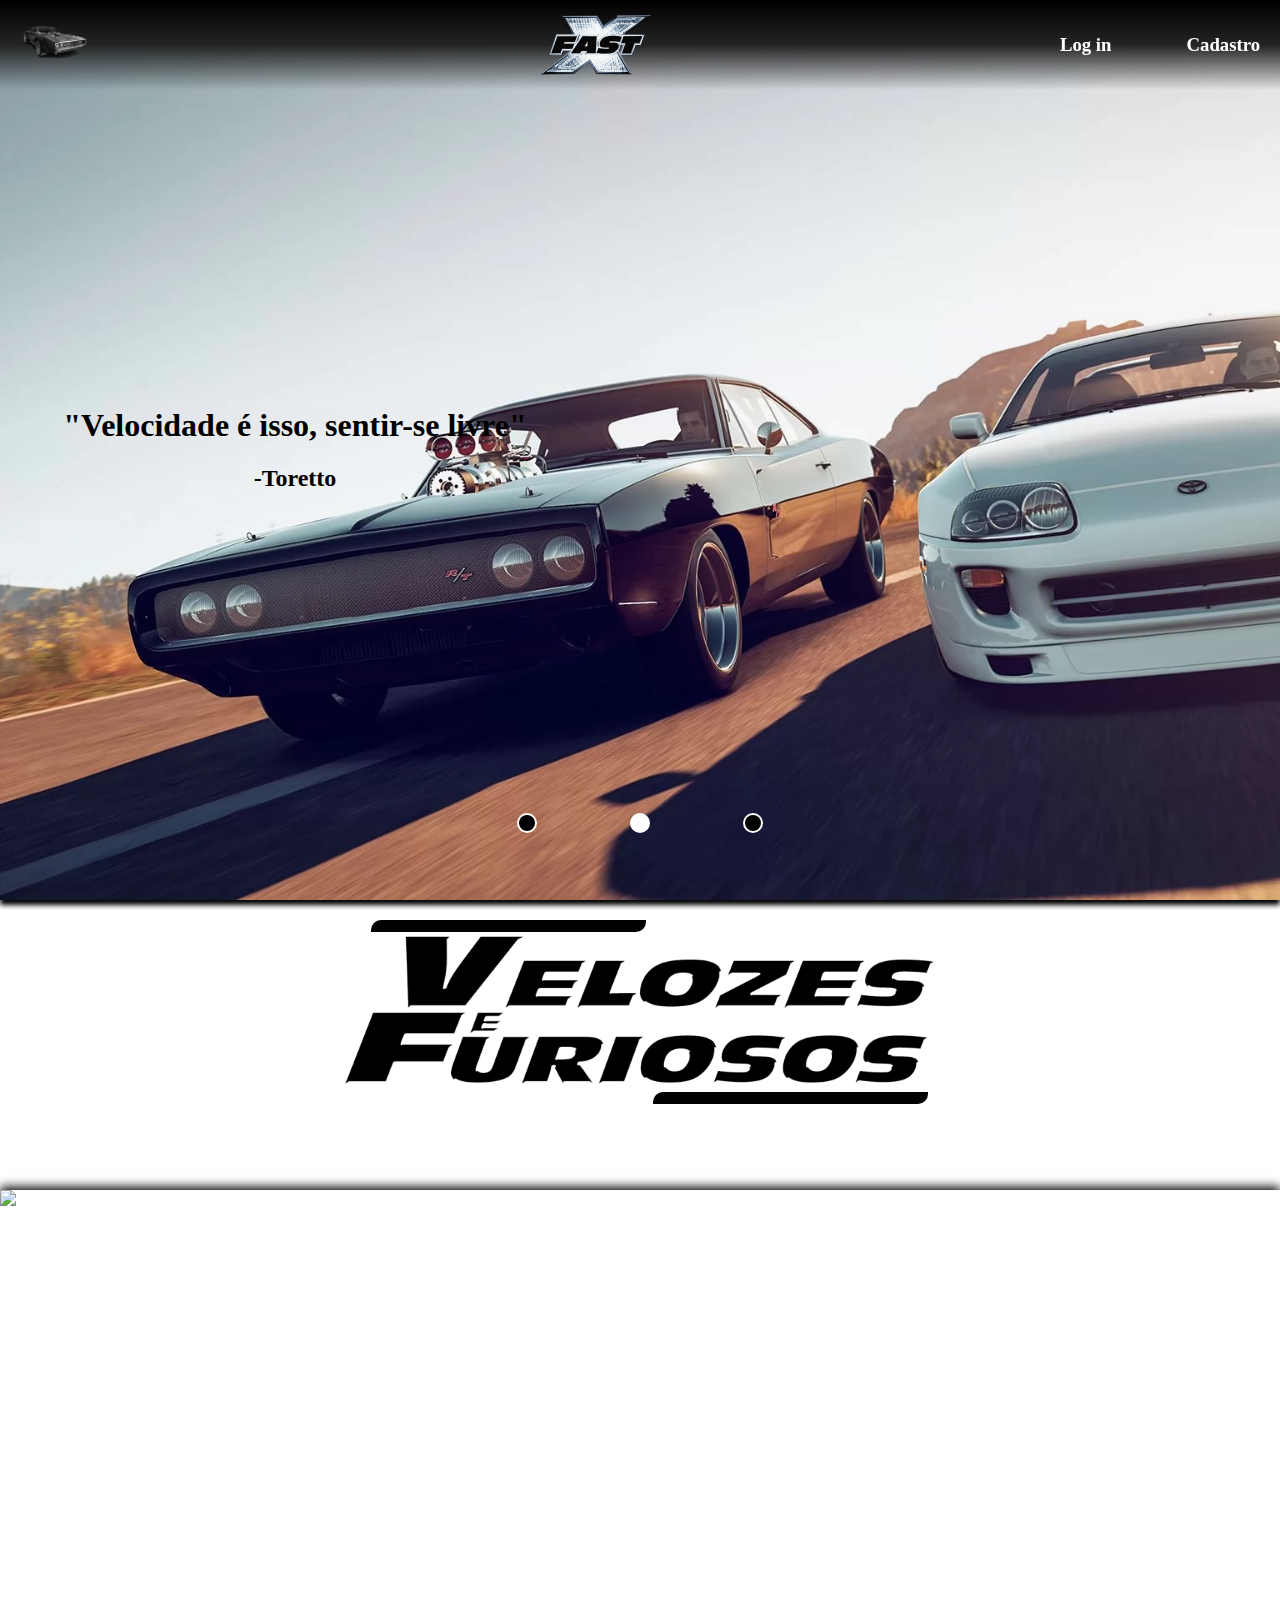
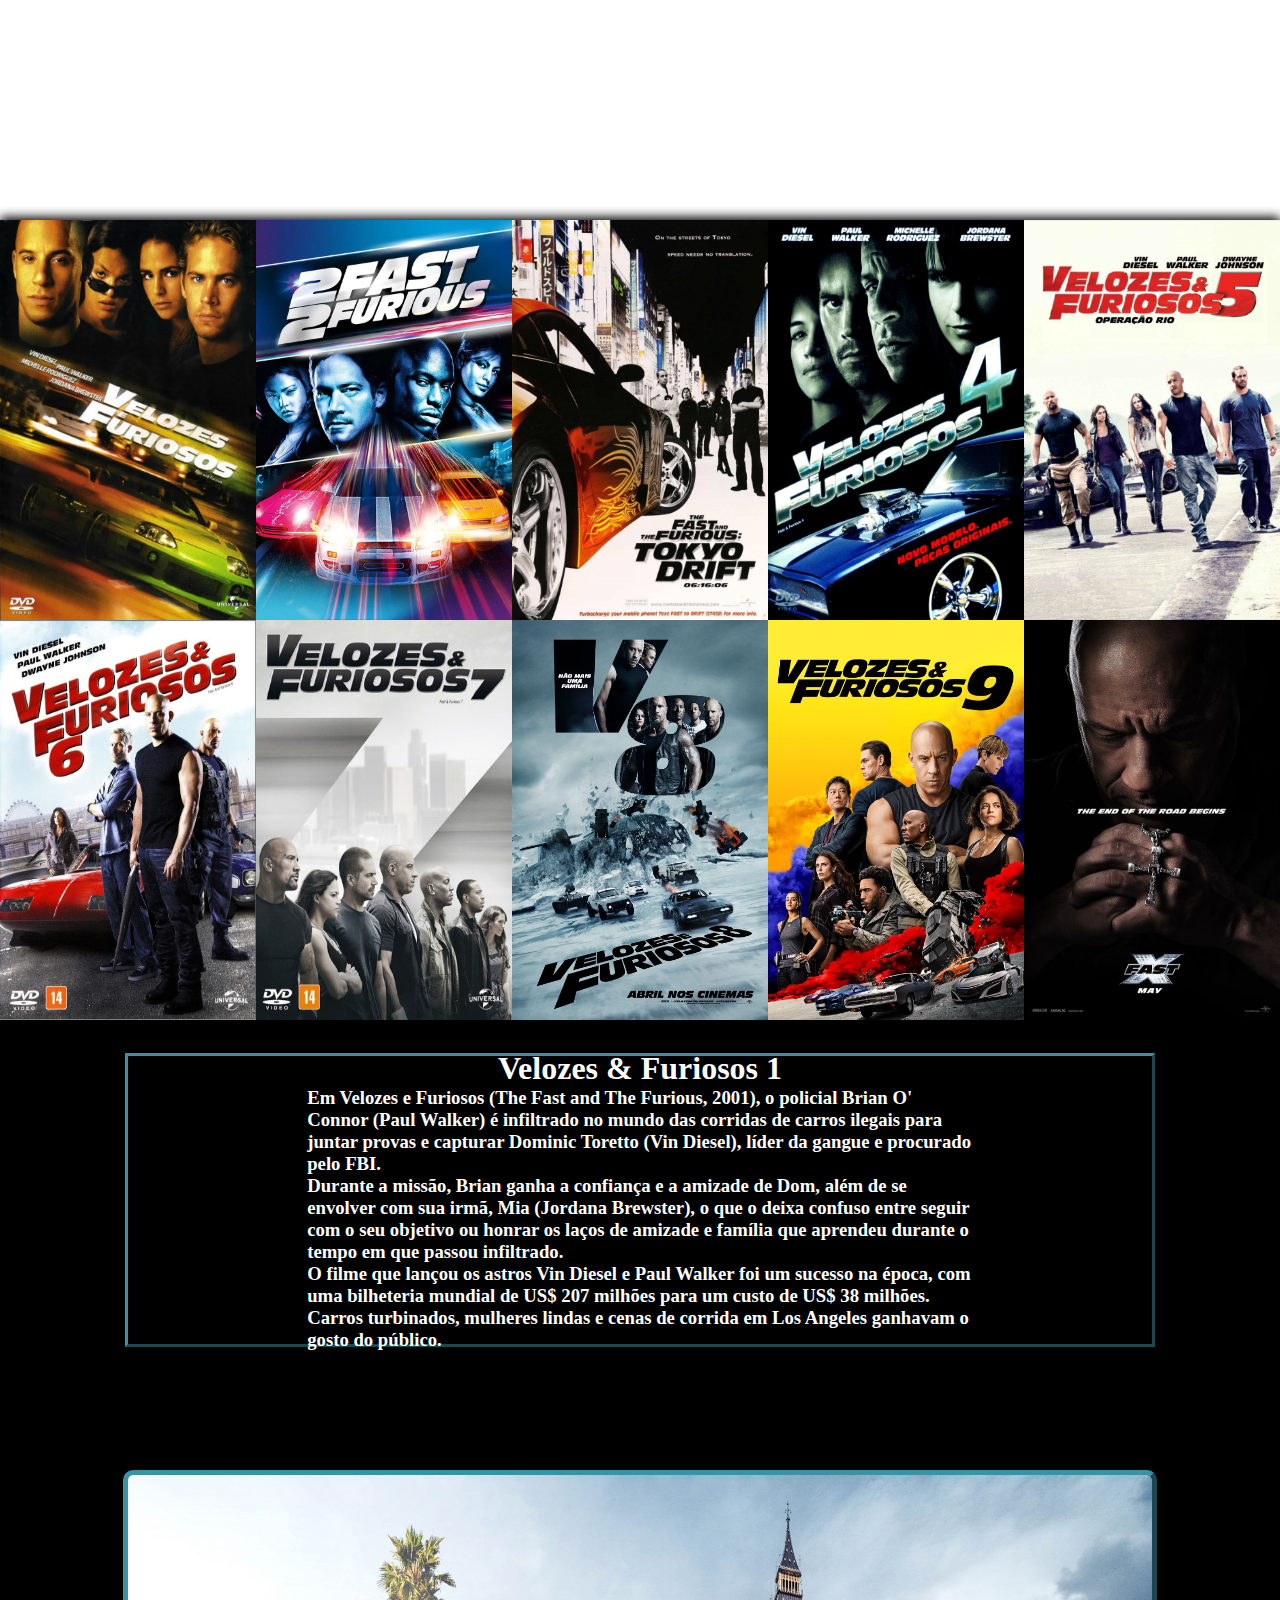
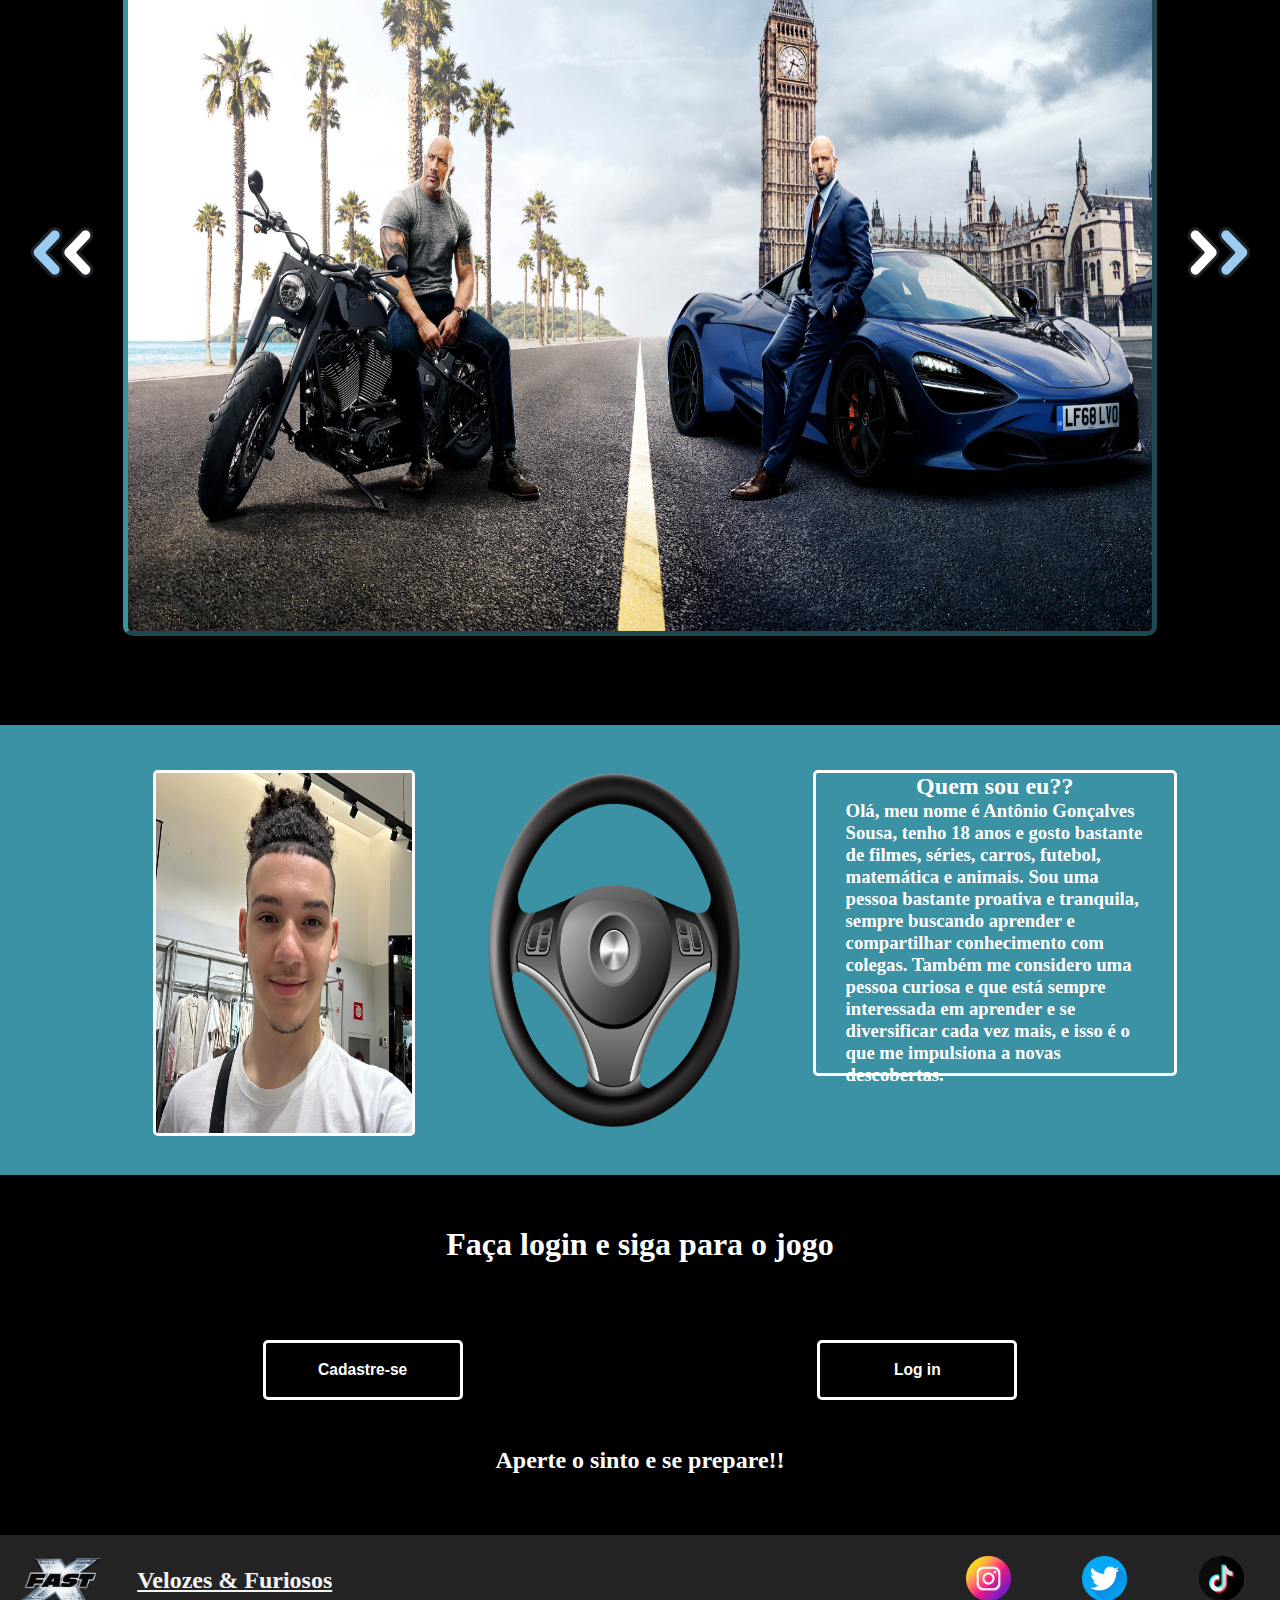
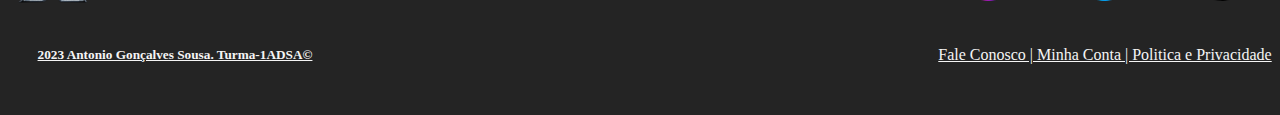
==== commit 1e5f6f8f: "Mudanças_site" ====
--- a/Site/index.html
+++ b/Site/index.html
@@ -1,12 +1,16 @@
 <!DOCTYPE html>
-<html lang="en">
+<html lang="port">
 
 <head>
     <meta charset="UTF-8">
     <meta name="viewport" content="width=device-width, initial-scale=1.0">
-    <title>Document</title>
-    <link rel="stylesheet" href="CSS/site.css">
+    <title>Fast & Furious</title>
+    <link rel="stylesheet" href="CSS/index.css">
 </head>
+
+
+    <!-- FAZER LOGIN E CADASTRO PULAR  -->
+
 
 <body>
     <!-- HEADER -->
@@ -37,7 +41,7 @@
                     <ul>
                         <a href="#filmes">Filmes</a>
                         <a href="#Robs&Shaw">Spin Off</a>
-                        <a href="#SobreMim">Sobre mim</a>
+                        <a href="#SobreMim">Quem sou eu</a>
                         <a href="#informacoes">Cadastro</a>
                     </ul>
                 </div>
@@ -104,21 +108,58 @@
         </div>
         <!-- FILMES -->
         <div class="movies" id="filmes">
-            <div class="line1">
-                <a href="">
-                    <img id="one" src="CSS/Referencias/Filmes/1.jpg">
-                </a>
-                <img src="CSS/Referencias/Filmes/2.png">
-                <img id="three" src="CSS/Referencias/Filmes/3.jpg">
-                <img id="four" src="CSS/Referencias/Filmes/4.png">
-                <img id="five" src="CSS/Referencias/Filmes/5.jpg">
-            </div>
-            <div class="line2">
-                <img id="six" src="CSS/Referencias/Filmes/6.jpg">
-                <img id="seven" src="CSS/Referencias/Filmes/7.jpg">
-                <img id="eight" src="CSS/Referencias/Filmes/8.jpg">
-                <img id="nine" src="CSS/Referencias/Filmes/9.jpg">
-                <img id="ten" src="CSS/Referencias/Filmes/10(2).jpg">
+            <div class="line">
+                <a href="#line" onclick="Filme1()">
+                    <img src="CSS/Referencias/Filmes/1.jpg">
+                </a>
+                <a href="#line" onclick="Filme2()">
+                    <img src="CSS/Referencias/Filmes/2.png">
+                </a>
+                <a href="#line" onclick="Filme3()">
+                    <img src="CSS/Referencias/Filmes/3.jpg">
+                </a>
+                <a href="#line" onclick="Filme4()">
+                    <img src="CSS/Referencias/Filmes/4.png">
+                </a>
+                <a href="#line" onclick="Filme5()">
+                    <img src="CSS/Referencias/Filmes/5.jpg">
+                </a>
+            </div>
+            <div id="line" class="line">
+                <a href="#line" onclick="Filme6()">
+                    <img src="CSS/Referencias/Filmes/6.jpg">
+                </a>
+                <a href="#line" onclick="Filme7()">
+                    <img src="CSS/Referencias/Filmes/7.jpg">
+                </a>
+                <a href="#line" onclick="Filme8()">
+                    <img src="CSS/Referencias/Filmes/8.jpg">
+                </a>
+                <a href="#line" onclick="Filme9()">
+                    <img src="CSS/Referencias/Filmes/9.jpg">
+                </a>
+                <a href="#line" onclick="Filme10()">
+                    <img src="CSS/Referencias/Filmes/10(2).jpg">
+                </a>
+            </div>
+        </div>
+        <div class="resumo">
+            <div class="borda">
+                <div id="texto" class="texto">
+                    <h1>Velozes & Furiosos 1</h1>
+                    <h3>Em Velozes e Furiosos (The Fast and The Furious, 2001), o policial Brian O' Connor (Paul Walker)
+                        é infiltrado no mundo das corridas de carros ilegais para juntar provas e capturar Dominic
+                        Toretto (Vin Diesel), líder da gangue e procurado pelo FBI.
+                        <br>
+                        Durante a missão, Brian ganha a confiança e a amizade de Dom, além de se envolver com sua irmã,
+                        Mia (Jordana Brewster), o que o deixa confuso entre seguir com o seu objetivo ou honrar os laços
+                        de amizade e família que aprendeu durante o tempo em que passou infiltrado.
+                        <br>
+                        O filme que lançou os astros Vin Diesel e Paul Walker foi um sucesso na época, com uma
+                        bilheteria mundial de US$ 207 milhões para um custo de US$ 38 milhões. Carros turbinados,
+                        mulheres lindas e cenas de corrida em Los Angeles ganhavam o gosto do público.
+                    </h3>
+                </div>
             </div>
         </div>
         <div id="Robs&Shaw" class="box">
@@ -128,13 +169,20 @@
                 <ul>
                     <h1>Velozes & Furiosos:Robs & Shaw</h1>
                     <h3>
-                        "Velozes & Furiosos: Hobbs & Shaw" é um spin-off vibrante, destacando a dupla Hobbs (Dwayne
-                        Johnson) e Shaw (Jason Statham) em uma trama repleta de ação e comédia. O filme oferece
-                        sequências empolgantes e uma história independente, mantendo a essência da franquia principal
-                        com adrenalina e entretenimento cativante.
+                        O sucesso da química entre Dwayne Johnson e Jason Statham foi tanto que a franquia anunciou o
+                        seu primeiro filme derivado, Velozes & Furiosos: Hobbs & Shaw (2019), focado nos personagens dos
+                        atores.
+                        <br>
+                        No longa, os dois precisam se unir para impedir a ameaça de um ciberterrorista genéticamente
+                        modificado, Brixton Lore, interpretado por Idris Elba. O filme ainda contou com nomes de
+                        destaque no elenco, como Vanessa Kirby, Eiza González, Cliff Curtis, e Helen Mirren.
+
+
                     </h3>
                 </ul>
             </div>
+            <div class="rua"></div>
+            <div class="rua2"></div>
             <img onclick="Change()" src="CSS/Referencias/DuplasetaDir.png">
         </div>
     </div>
@@ -143,12 +191,13 @@
             <img id="me" src="CSS/Referencias/Perfil.jpeg">
             <img src="CSS/Referencias/volante.png">
             <ul>
-                <h2>Sobre mim</h2>
-                <h3>Olá, meu nome é Antonio Gonçalves Sousa tenho 18 anos e gosto bastante de filmes, séries, carros,
-                    futebol, matematica e animais. Sou uma pessoa bastante proativa e tranquila, sempre buscando
-                    aprender e compartilhar conhecimento com colegas, tambem me considero uma pessoa curiosa e que esta
-                    sempre interessado em aprender e se diversificar cada vez mais, e isso é o que me impulsiona a novas
-                    descobertas. </h3>
+                <h2>Quem sou eu??</h2>
+                <h3> Olá, meu nome é Antônio Gonçalves Sousa, tenho 18 anos e gosto bastante de filmes, séries, carros,
+                    futebol, matemática e animais. Sou uma pessoa bastante proativa e tranquila, sempre buscando
+                    aprender e compartilhar conhecimento com colegas. Também me considero uma pessoa curiosa e que está
+                    sempre interessada em aprender e se diversificar cada vez mais, e isso é o que me impulsiona a novas
+                    descobertas.
+                </h3>
             </ul>
         </div>
     </div>
@@ -183,13 +232,13 @@
                 <h2>Velozes & Furiosos</h2>
             </ul>
             <ul>
-                <a href="">
+                <a href="https://www.instagram.com/tonhao_222/">
                     <img id="up" src="CSS/Referencias/RedesSociais/instagramcor.png">
                 </a>
-                <a href="">
+                <a href="https://x.com/tonhao_222?s=21&t=-e1uavhVGmsyv8Z20bY-JA">
                     <img id="up" src="CSS/Referencias/RedesSociais/twittercor.png">
                 </a>
-                <a href="">
+                <a href="https://www.tiktok.com/@tonhao_222?_t=8hGAe8f5P53&_r=1">
                     <img id="up" src="CSS/Referencias/RedesSociais/tik-tokcor.png">
                 </a>
             </ul>
--- a/Site/CSS/index.css
+++ b/Site/CSS/index.css
@@ -0,0 +1,568 @@
+*{
+    margin: 0px;
+    padding: 0px;
+}
+
+html{
+    scroll-behavior: smooth;
+    overflow-x: hidden;
+}
+
+.content{
+    display: flex;
+    width: 100%;
+    height: 100%;
+    margin: 0px;
+}
+
+.content .container{
+    display: flex;
+    background-image: url(Referencias/back_ideas/Forza-Furious-Pack.png);
+    background-size: cover;
+    height: 100vh;
+    width: 100%;  
+    flex-direction: column;
+    justify-content: space-between;
+    box-shadow:     0px 5px 5px black;
+}
+
+.content .container .header{
+    display: flex;
+    width: 100%;
+    height: 90px;
+    background: linear-gradient(to top, rgba(255, 1, 1, 0) 0%,#242424 50%,#000000 100%);
+    backdrop-filter: blur(1px);
+    justify-content: space-between;
+    align-items: center;
+}
+
+.content .container .header ul{
+    display: flex;
+    width: 200px;
+    height: 100%;
+    align-items: center;
+    margin-left: 20px;
+    margin-right: 10px;
+    justify-content: center;
+    color: white;
+    justify-content: space-between;
+    margin: 0px 20px ;
+}
+
+.content .container .header ul a{
+    text-decoration: none;
+    color: white;
+}
+
+.content .container .header ul #logo{
+    display: flex;
+    height: 60px;
+}
+
+.content .container .header ul #logo:hover{
+    height: 70px;
+    transition: .5s;
+    cursor: pointer;
+}
+
+.content .container .header ul #config{
+    display: flex;
+    height: 50px;
+    position: relative;
+    bottom: 12px;
+}
+
+
+.content .container .header ul #config:hover{
+    height: 60px;
+    transition: .5s;
+    cursor: pointer;
+}
+
+.content .container .header ul #menu{
+    display: flex;
+    height: 75px;
+}
+
+
+.content .container .header ul #menu:hover{
+    height: 85px;
+    transition: .5s;
+    cursor: pointer;
+}
+
+.content .container .configuracoes{
+    height: 100px;
+    width: 90px;
+    margin-left: 30px;
+    background-color: rgb(23,23,26,0.6);
+    backdrop-filter: blur(15px);
+}
+
+.content .container .configuracoes .settingsConfig {
+    display: flex;
+    justify-content: center;
+    height: 100%;
+}
+
+.content .container .configuracoes .settingsConfig ul{
+    display: flex;
+    flex-direction: column;
+    height: 100%;
+    justify-content: space-between;
+    align-items: center;
+}
+
+.content .container .configuracoes .settingsConfig ul a{
+    display: flex;
+    text-decoration: none;
+    color: white;
+}
+
+.content .container .fixer{
+    display: flex;
+    width: 100%;
+    height: 550px;
+    flex-direction: column;
+    align-items: center;
+    justify-content: space-around;
+}
+
+.content .container .fixer .data{
+    display: flex;
+    height: 55%;
+    width: 100%;
+    margin-left: 70px;
+}
+
+.content .container .fixer .data .box{   
+    display: flex;
+    height: fit-content;
+    flex-direction: column;
+    align-items: center;
+}
+
+.content .container .fixer .data .box2 .text li{
+    display: flex;
+    text-decoration: none;
+    flex-direction: column;
+    margin: 10px;
+    height: 85px;
+    width: 500px;
+    color: black;
+    align-items: center;
+    justify-content: space-between;
+}
+
+.content .container .fixer .row .skip{
+    display: flex;
+    width: 340px;
+    height: 60px;
+    justify-content: space-around;
+    align-items: center;
+}
+
+.content .container .fixer .row .skip .ball {
+    display: flex;
+    background-color: 
+    white;
+    height: 20px;
+    width: 20px;
+    border-radius: 50%;
+    justify-content: center;
+    align-items: center;
+}
+
+.content .container .fixer .row .skip .ball .box1{
+    display: flex;
+    background-color: black;
+    height: 50%;
+    width: 50%;
+    border-radius: 50%;
+    padding: 3px;
+    cursor: pointer;
+}
+
+.content .container .fixer .row .skip .ball .box2{
+    display: none;
+    background-color: black;
+    height: 50%;
+    width: 50%;
+    border-radius: 50%;
+    padding: 3px;
+    cursor: pointer;
+}
+
+.content .container .fixer .row .skip .ball .box3{
+    display: flex;
+    background-color: black;
+    height: 50%;
+    width: 50%;
+    border-radius: 50%;
+    padding: 3px;
+    cursor: pointer;
+}
+
+.content .container .fixer .row .skip img{
+    display: flex;
+    height: 35px;
+}
+
+.content .container .fixer .row .skip a{
+    transition: 1s;
+    scroll-behavior: smooth;
+}
+
+.infos {
+    display: flex;
+    height: 30vh;
+    justify-content: center;
+    margin-top: 20px;
+}
+
+.infos .img{
+    display: flex;
+    width: 50%;
+    flex-direction: column;
+    align-items: center;
+}
+
+.infos .img img{
+    display: flex;
+    width: 600px;
+    height: 160px;
+}
+
+.infos .img .move,
+.infos .img .move2{
+    display: flex;
+    height: 12px;
+    width: 100%;
+}
+
+.infos .img .move .line,
+.infos .img .move2 .line2{
+    display: flex;
+    background-color: black;
+    height: 100%;
+    width: 43%;
+    border-radius: 10px 0px;
+}
+
+.infos .img .move .line{
+    margin-left: 8%;
+}
+
+.infos .img .move2{
+    justify-content: flex-end;
+}
+
+.infos .img .move2 .line2{
+    margin-right: 5%;
+
+}
+
+.movies{
+    display: flex;
+    margin: 0px;
+    width: 100%;
+    height: fit-content;
+    flex-direction: column;
+    box-shadow: 0px -3px 10px black;
+}
+
+.movies .wall{
+    width: 100%;
+    height: 70vh;
+}
+
+.movies .wall img {
+    width: 100%;
+    
+}
+
+.movies .line{
+    display: flex;
+    width: 100%;
+    margin: 0px;
+}
+
+.movies .line a{
+    display: flex;
+    width: 25%;
+    height: 400px;
+}
+
+.movies .line a img{
+    display: flex;
+    width: 100%;
+}
+
+.movies .resumo{
+    display: flex;
+    height: 40vh;
+    background-color: black;
+    justify-content: center;
+    align-items: center;
+}
+
+.movies .resumo .borda {
+    display: flex;
+    border: 3px outset rgb(59, 146, 165);
+    width: 80%;
+    height: 80%;
+    justify-content: center;
+    align-items: center;
+}
+
+.movies .resumo .borda .texto {
+    display: flex;
+    flex-direction: column;
+    align-items: center;
+    justify-content: center;
+    height: 50%;
+    width: 65%;
+    color: white;
+}
+
+.movies .resumo .borda .texto h1,
+.movies .resumo .borda .texto h3{
+    display: flex;
+    height: fit-content;
+    width: fit-content;
+}
+
+.movies .box{
+    display: flex;
+    background-color: black;
+    width: 100%;
+    height: 105vh;
+    justify-content: center;
+    align-items: center;
+    justify-content: space-evenly;
+    text-align: center
+}
+
+.movies .box #sobreFilme{
+    display: none;
+    color: white;
+    width: 80%;
+    height: 80%;
+    background-color: black;
+    border-radius: 10px;
+    border: 5px outset rgb(59, 146, 165);
+    flex-direction: column;
+    justify-content: center;
+    align-items: center;
+}
+
+.movies .box #sobreFilme h1,
+.movies .box #sobreFilme h3{
+    background-color: black;
+}
+
+.movies .box .rua{
+    display: flex;
+    position: absolute;
+    width: 20px;
+    height: 84%;
+    left: 900px;
+    background-color: orange;
+    z-index: 0;
+}
+.movies .box .rua2{
+    display: flex;
+    position: absolute;
+    width: 20px;
+    height: 84%;
+    background-color: orange;
+    left: 930px;
+    z-index: 0;
+}
+
+.movies .box #sobreFilme ul{
+    margin: 0px 150px;  
+    display: flex;
+    height: 40%;
+    flex-direction: column;
+    justify-content: space-around;
+    z-index: 2;
+}
+
+.movies .box img#robs{
+    display: flex;
+    width: 80%;
+    height: 80%;
+    border-radius: 10px;
+    border: 5px outset rgb(59, 146, 165);
+    z-index: 1;
+}
+
+.movies .box img{
+    display: flex;
+    width: 5%;
+    height: 7%;
+}
+
+.movies .box img:hover{
+    transition: .5s;
+    cursor: pointer;
+    height: 8%;
+    width: 6%;
+}
+
+.block{
+    display: flex;
+    height: 50vh;
+    width: 100%;
+    background-color: rgb(59, 146, 165);
+    justify-content: center;
+    align-items: center;
+}
+
+.block .myself{
+    display: flex;
+    height: 80%;
+    width: 80%;
+    justify-content: space-between;
+    margin-left: 50px;
+}
+
+.block .myself ul{
+    display: flex;
+    flex-direction: column;
+    width: 35%;
+    height: 300px;
+    border: 3px solid white;
+    border-radius: 5px;
+    align-items: center;
+    justify-content: space-around;
+    color: white;
+}
+
+.block .myself ul h2,
+.block .myself ul h3{
+    margin-right: 30px;
+    margin-left: 30px;
+}
+
+.block .myself img{
+    display: flex;
+    height: 100%;
+    width: 25%;
+}
+
+.block .myself #me{
+    border-radius: 5px;
+    border: 3px solid white;
+}
+
+.credenciais{
+    display: flex;
+    height: 40vh;
+    background-color: black;
+    flex-direction: column;
+    align-items: center;
+    justify-content: space-around;
+}
+
+.credenciais .text h1{
+    color: white;
+    margin-top: 20px;
+}
+
+.credenciais .container{
+    display: flex;
+    width: 100%;
+    height: 90px;
+    justify-content: space-evenly;
+    align-items: center;
+}
+
+.credenciais .container .box{
+    display: flex;
+    width: 30%;
+    height: 90px;
+    align-items: center;
+    justify-content: center;
+    border-radius: 5px;
+}
+
+.credenciais .container .box button{
+    width: 200px;
+    height: 60px;
+    background-color: 
+    black;
+    color: white;
+    border: 3px solid white;
+    border-radius: 5px;
+}
+
+.credenciais .container .box button:hover{
+    background-color: white;
+    color: black;
+    border-color: rgb(59, 146, 165);
+    width: 220px;
+    height: 70px;
+    transition: .5s;
+}
+
+.credenciais .row{
+    display: flex;
+    width: 100%;
+    height: fit-content;
+    justify-content: center;
+    color: white;
+    position: relative;
+    bottom: 30px;
+}
+
+.footer{
+    background-color: #242424;
+    width: 100%;
+    height: 20vh;
+    flex-direction: column;
+    justify-content: space-around;
+}
+
+.footer .line{
+    display: flex;
+    flex-direction: row;
+    justify-content: space-between;
+}
+
+.footer .line ul{
+    display: flex;
+    height: 60px;
+    align-items: center;
+    text-decoration: underline;
+    margin-top: 15px;
+    width: 350px;
+    justify-content: space-around;
+    cursor: pointer;
+    color: whitesmoke;
+}
+
+.footer .line ul img{
+    height: 45px;
+}
+
+.footer .line ul #up:hover{
+    transition: .5s;
+    height: 55px;
+}
+
+/* ANIMAÇÃO */
+.fade-out {
+    animation: fadeOut 1s forwards;
+}
+
+@keyframes fadeOut {
+    from {
+        opacity: 1;
+    }
+    to {
+        opacity: 0;
+    }
+}
+
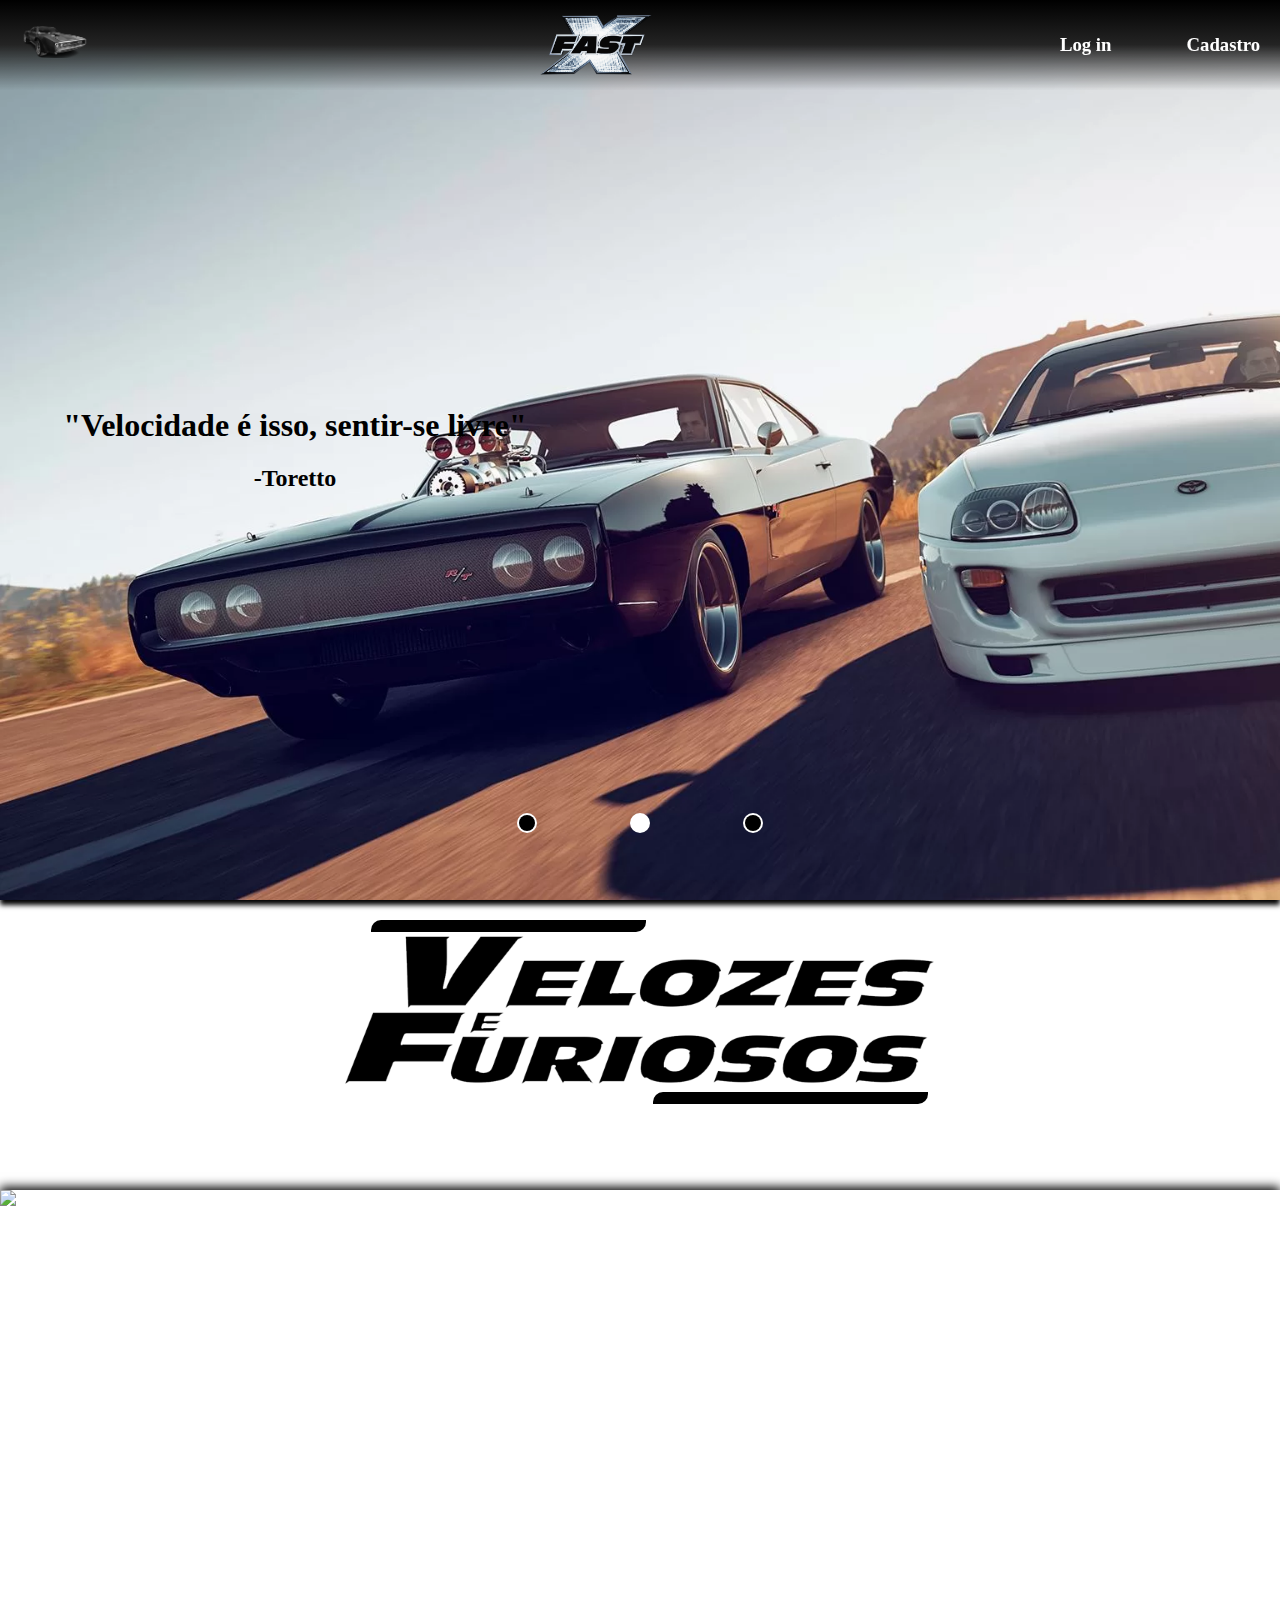
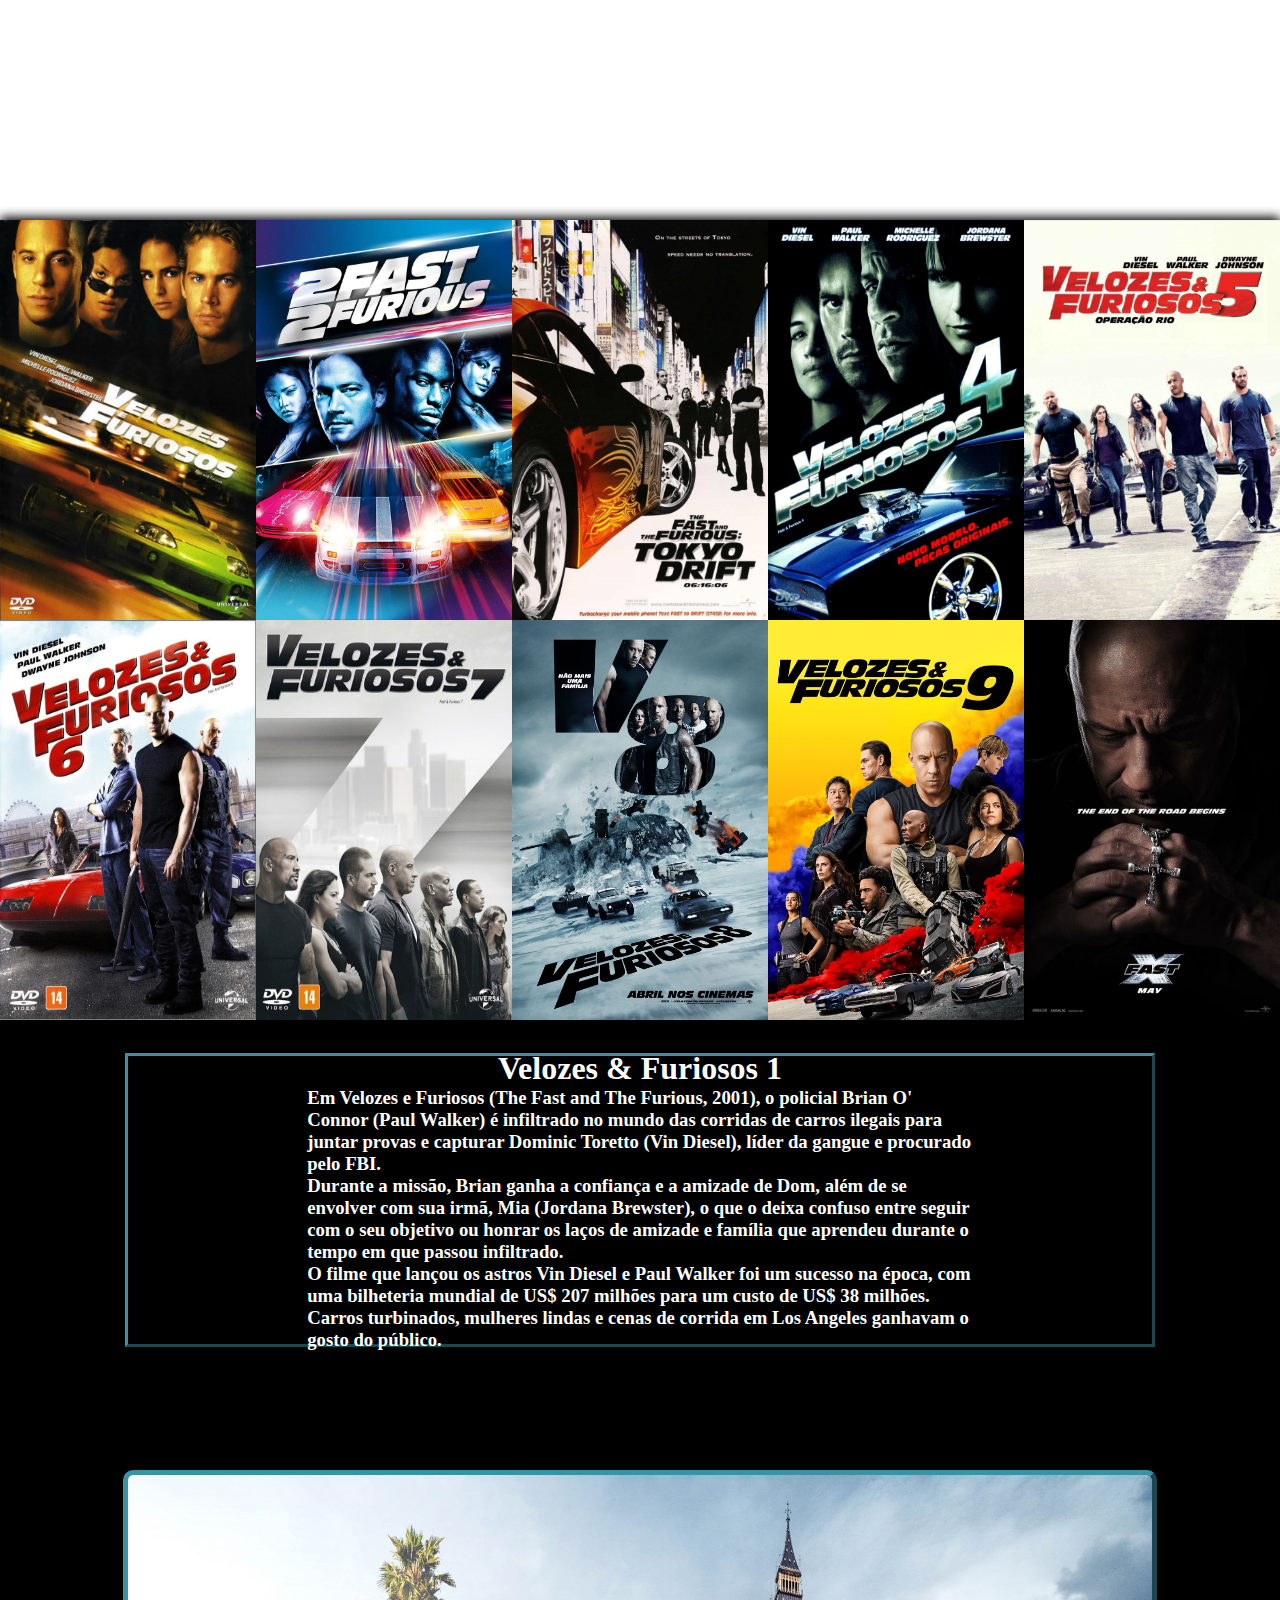
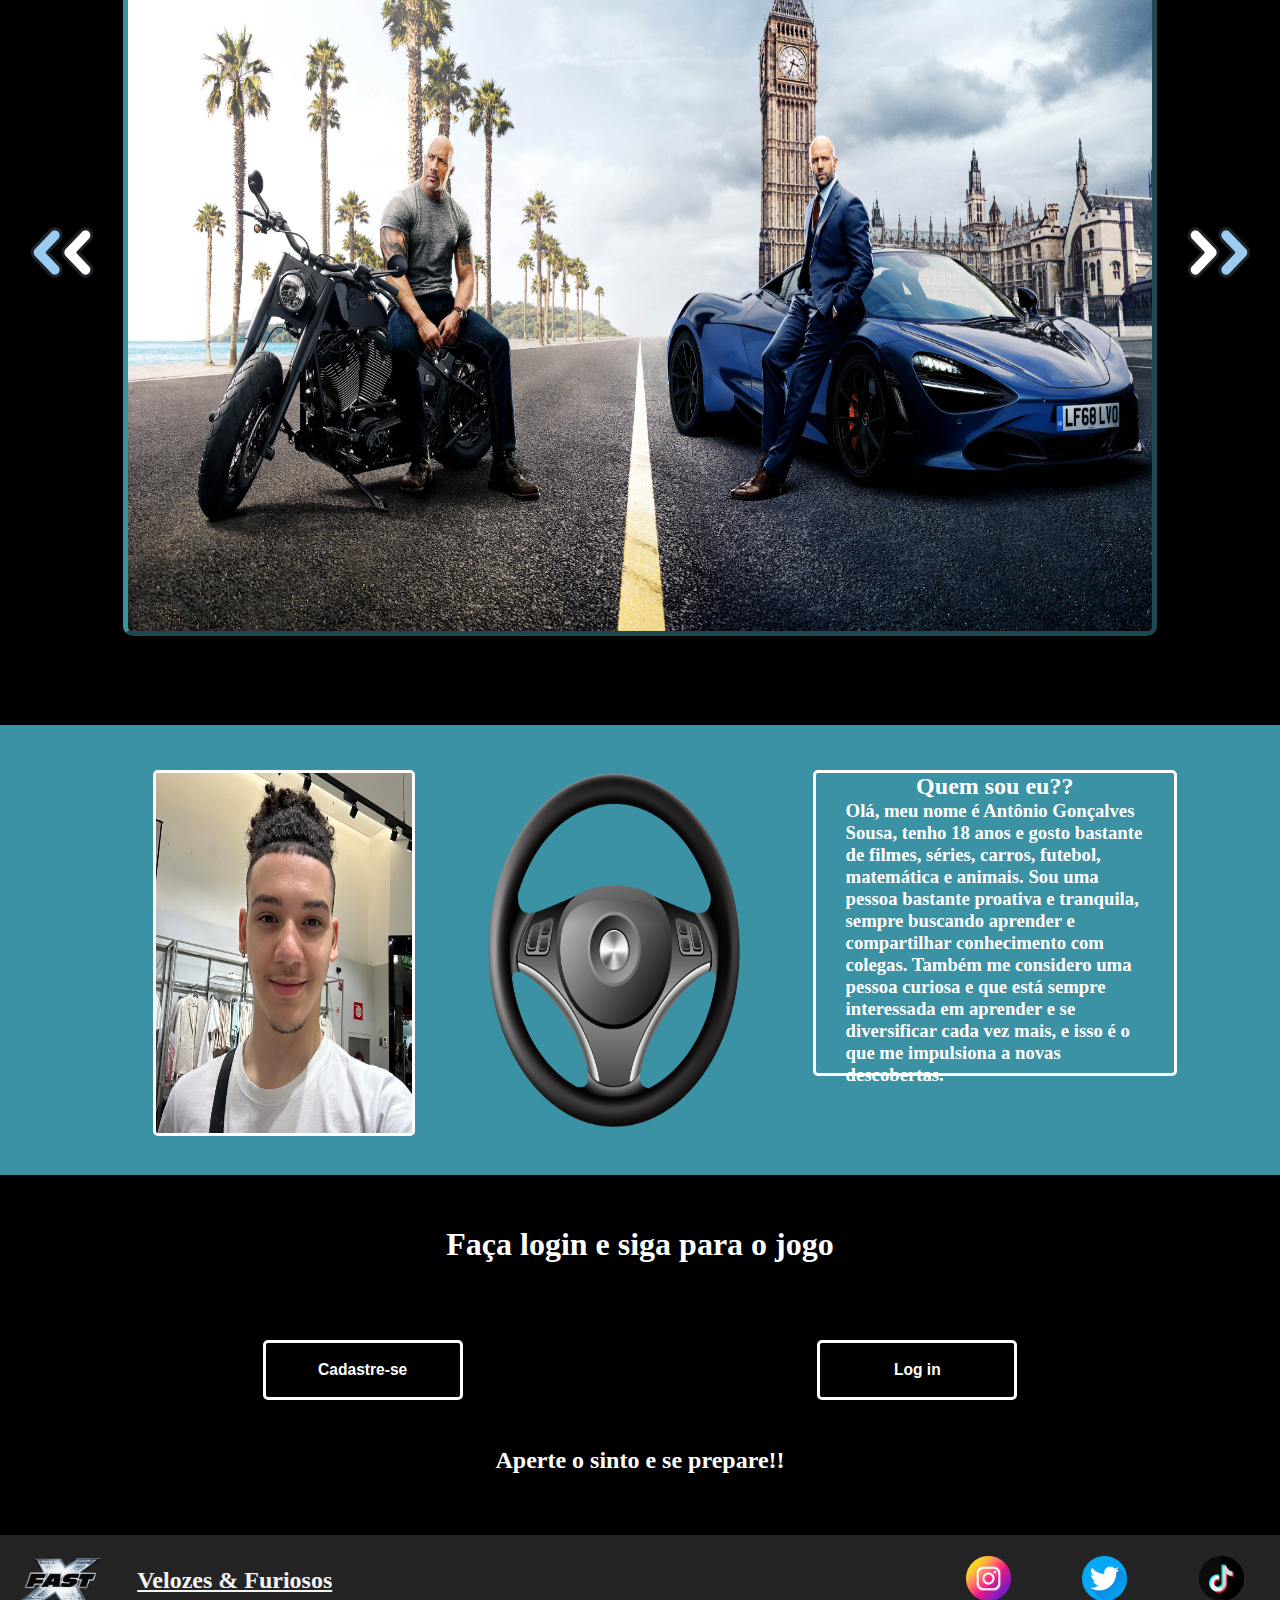
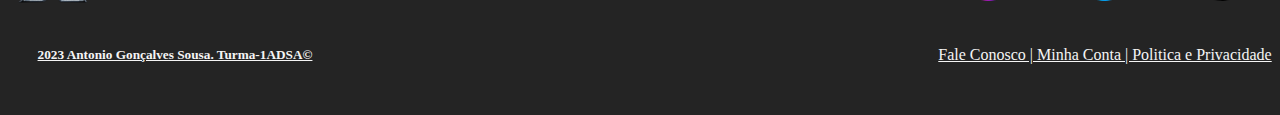
==== commit c892b603: "Add_cadastro_login" ====
--- a/Site/index.html
+++ b/Site/index.html
@@ -7,10 +7,6 @@
     <title>Fast & Furious</title>
     <link rel="stylesheet" href="CSS/index.css">
 </head>
-
-
-    <!-- FAZER LOGIN E CADASTRO PULAR  -->
-
 
 <body>
     <!-- HEADER -->
--- a/Site/CSS/index.css
+++ b/Site/CSS/index.css
@@ -31,7 +31,7 @@
     width: 100%;
     height: 90px;
     background: linear-gradient(to top, rgba(255, 1, 1, 0) 0%,#242424 50%,#000000 100%);
-    backdrop-filter: blur(1px);
+    backdrop-filter: blur(10px);
     justify-content: space-between;
     align-items: center;
 }
@@ -89,6 +89,11 @@
     height: 85px;
     transition: .5s;
     cursor: pointer;
+}
+
+.content .container .header ul h3:hover{
+    font-size: 23px;
+    transition: .5s;
 }
 
 .content .container .configuracoes{
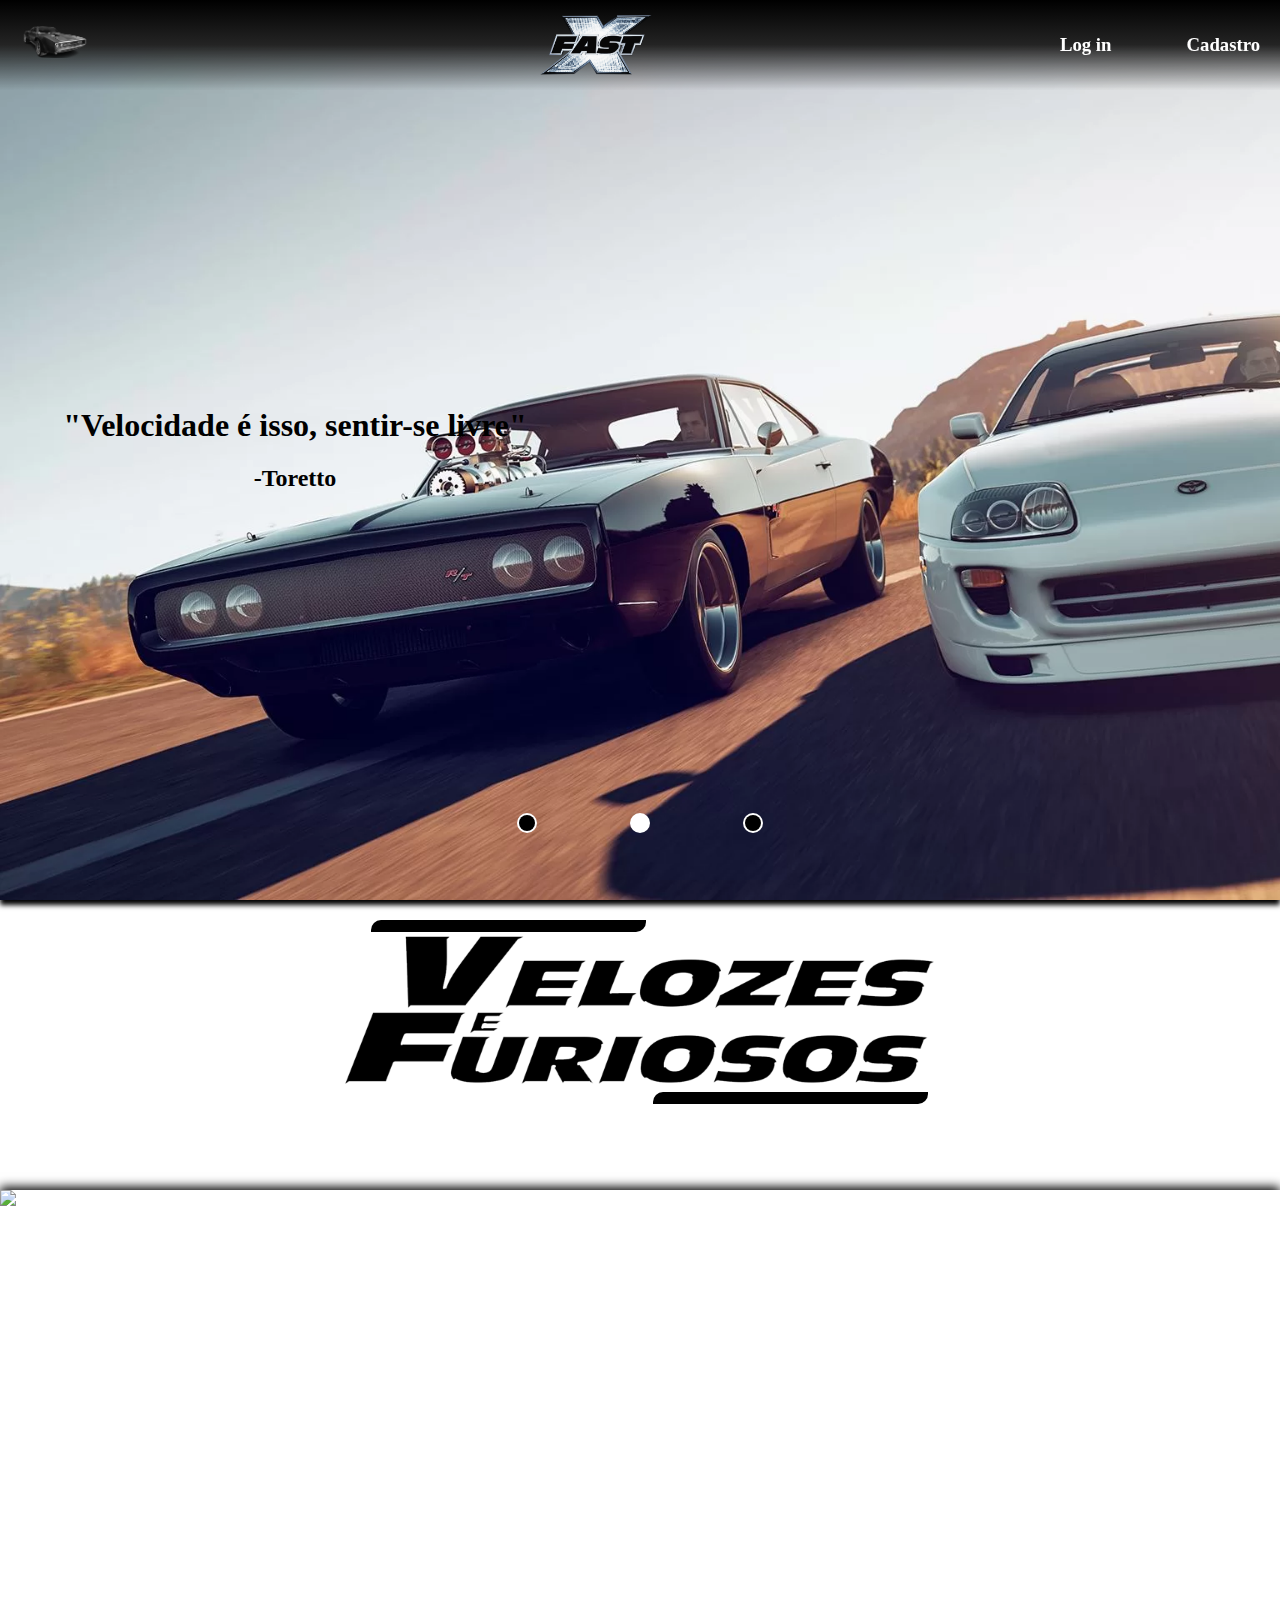
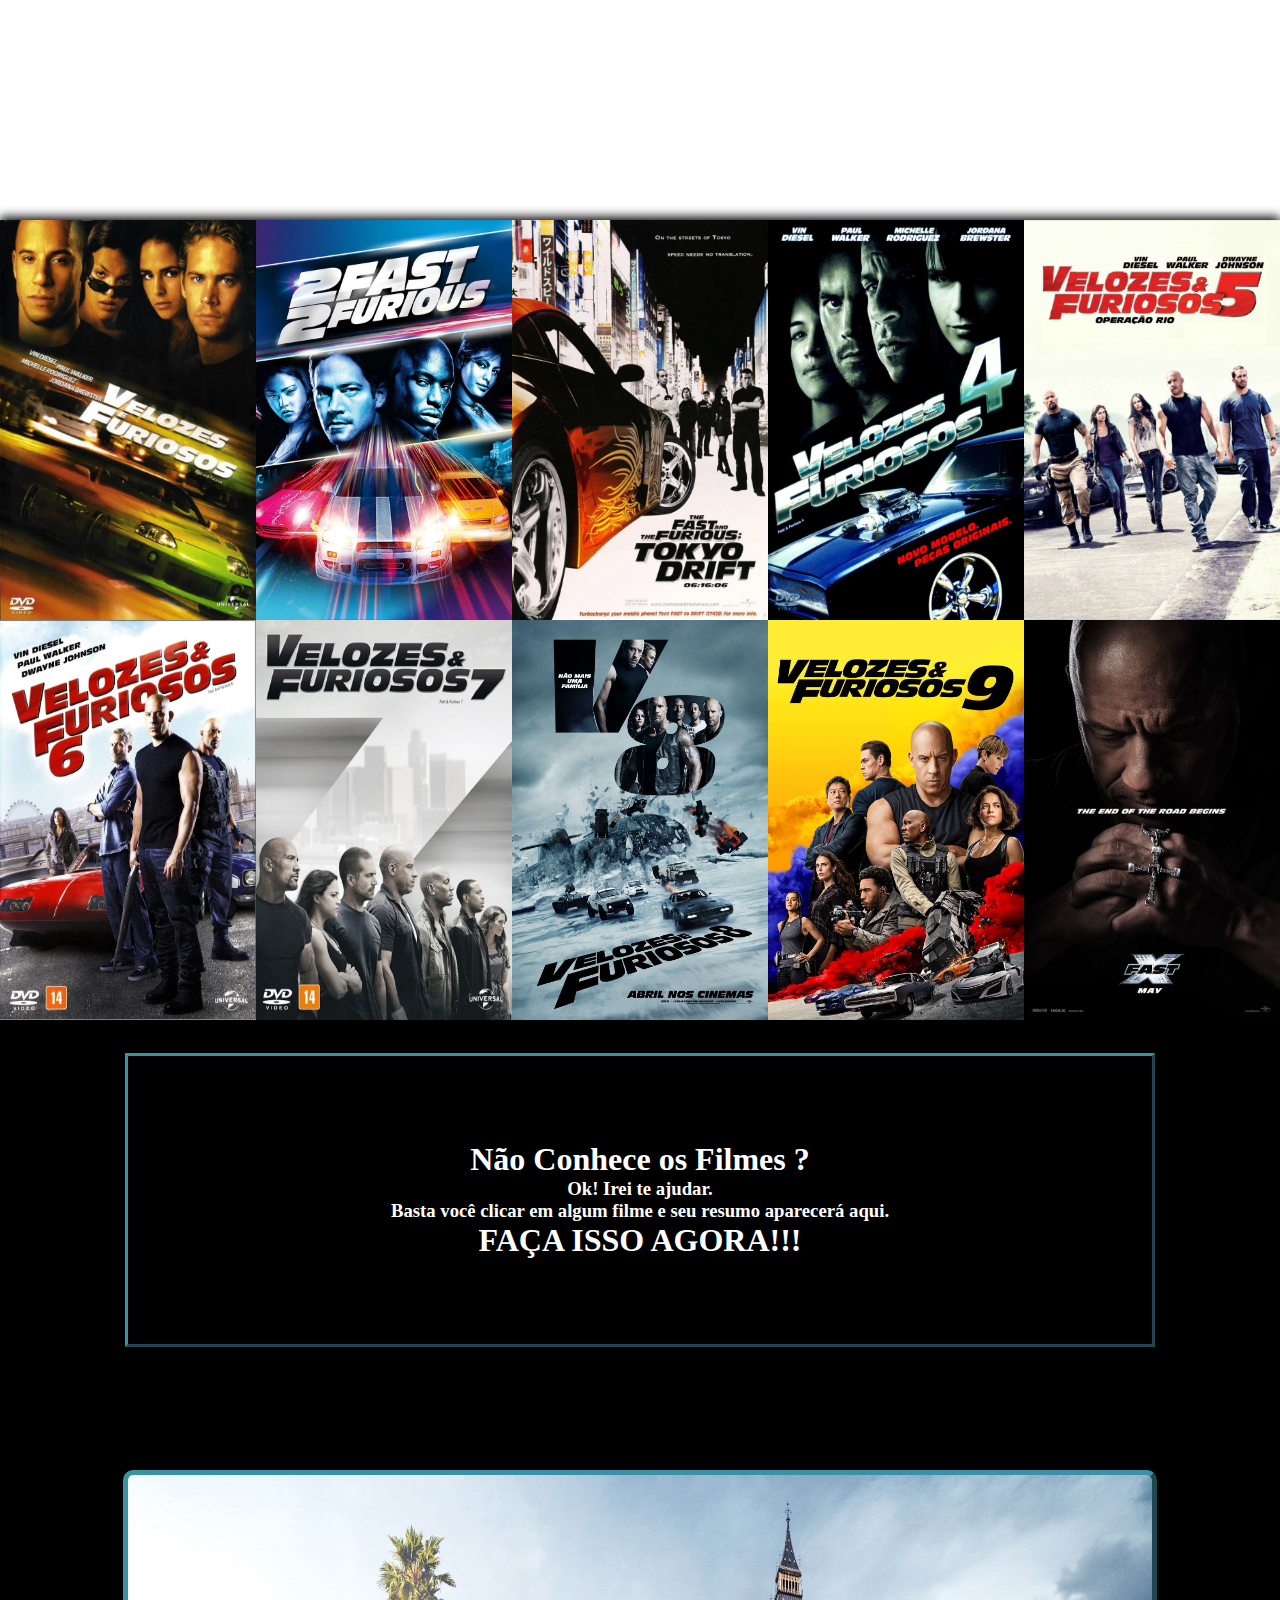
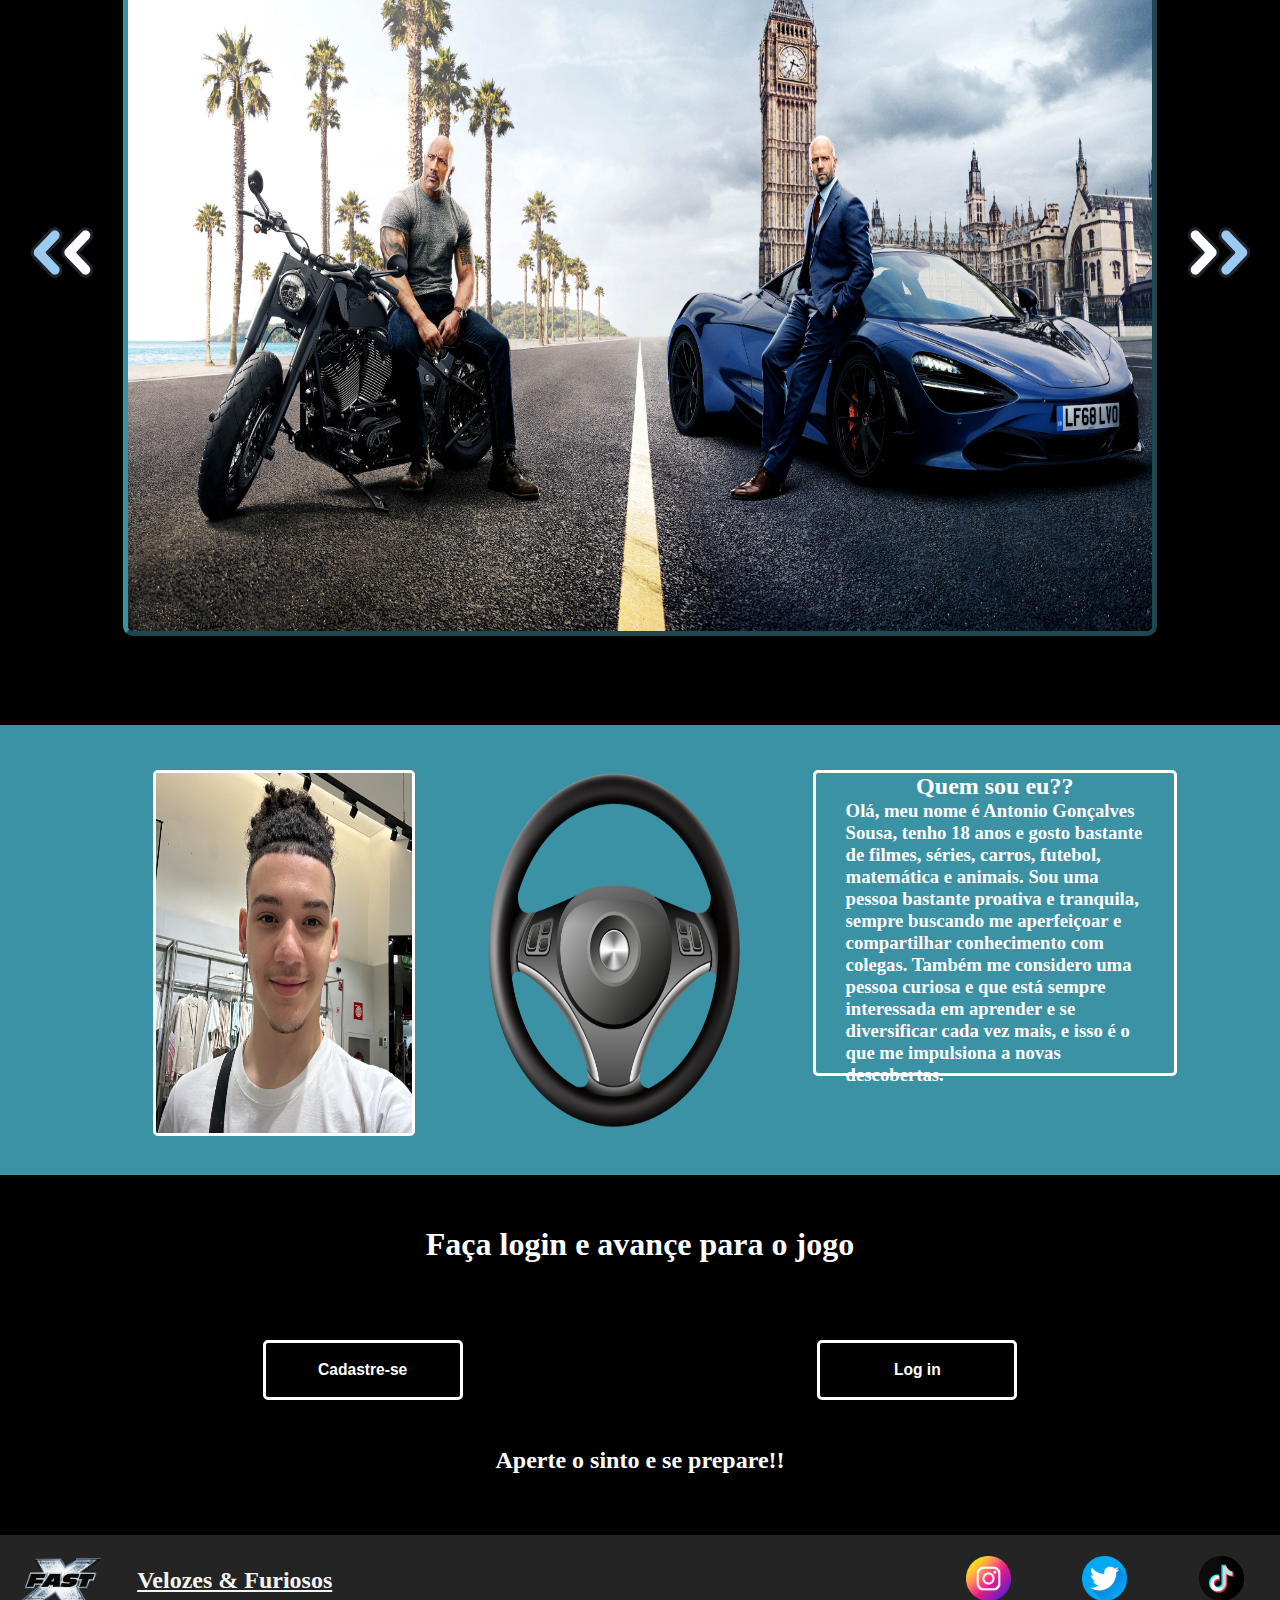
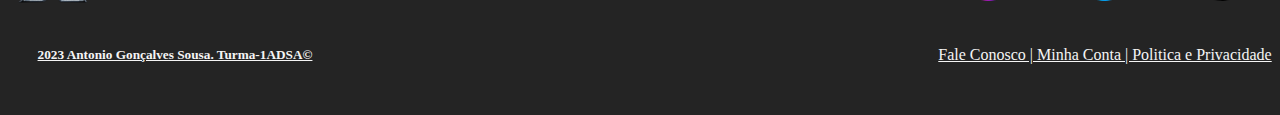
==== commit bb1552fa: "Termino_Login" ====
--- a/Site/index.html
+++ b/Site/index.html
@@ -142,19 +142,15 @@
         <div class="resumo">
             <div class="borda">
                 <div id="texto" class="texto">
-                    <h1>Velozes & Furiosos 1</h1>
-                    <h3>Em Velozes e Furiosos (The Fast and The Furious, 2001), o policial Brian O' Connor (Paul Walker)
-                        é infiltrado no mundo das corridas de carros ilegais para juntar provas e capturar Dominic
-                        Toretto (Vin Diesel), líder da gangue e procurado pelo FBI.
+                    <h1>Não Conhece os Filmes ?</h1>
+                    <h3>
+                        Ok! Irei te ajudar.
                         <br>
-                        Durante a missão, Brian ganha a confiança e a amizade de Dom, além de se envolver com sua irmã,
-                        Mia (Jordana Brewster), o que o deixa confuso entre seguir com o seu objetivo ou honrar os laços
-                        de amizade e família que aprendeu durante o tempo em que passou infiltrado.
-                        <br>
-                        O filme que lançou os astros Vin Diesel e Paul Walker foi um sucesso na época, com uma
-                        bilheteria mundial de US$ 207 milhões para um custo de US$ 38 milhões. Carros turbinados,
-                        mulheres lindas e cenas de corrida em Los Angeles ganhavam o gosto do público.
+                        Basta você clicar em algum filme e seu resumo aparecerá aqui.
                     </h3>
+                    <h1>
+                        FAÇA ISSO AGORA!!!
+                    </h1>
                 </div>
             </div>
         </div>
@@ -188,9 +184,9 @@
             <img src="CSS/Referencias/volante.png">
             <ul>
                 <h2>Quem sou eu??</h2>
-                <h3> Olá, meu nome é Antônio Gonçalves Sousa, tenho 18 anos e gosto bastante de filmes, séries, carros,
+                <h3> Olá, meu nome é Antonio Gonçalves Sousa, tenho 18 anos e gosto bastante de filmes, séries, carros,
                     futebol, matemática e animais. Sou uma pessoa bastante proativa e tranquila, sempre buscando
-                    aprender e compartilhar conhecimento com colegas. Também me considero uma pessoa curiosa e que está
+                    me aperfeiçoar e compartilhar conhecimento com colegas. Também me considero uma pessoa curiosa e que está
                     sempre interessada em aprender e se diversificar cada vez mais, e isso é o que me impulsiona a novas
                     descobertas.
                 </h3>
@@ -199,7 +195,7 @@
     </div>
     <div id="informacoes" class="credenciais">
         <div class="text">
-            <h1>Faça login e siga para o jogo</h1>
+            <h1>Faça login e avançe para o jogo</h1>
         </div>
         <div class="container">
             <div class="box">
--- a/Site/CSS/index.css
+++ b/Site/CSS/index.css
@@ -157,6 +157,7 @@
     color: black;
     align-items: center;
     justify-content: space-between;
+    text-align: center;
 }
 
 .content .container .fixer .row .skip{
@@ -335,6 +336,7 @@
     display: flex;
     height: fit-content;
     width: fit-content;
+    text-align: center;
 }
 
 .movies .box{
@@ -371,7 +373,7 @@
     position: absolute;
     width: 20px;
     height: 84%;
-    left: 900px;
+    left: 730px;
     background-color: orange;
     z-index: 0;
 }
@@ -381,7 +383,7 @@
     width: 20px;
     height: 84%;
     background-color: orange;
-    left: 930px;
+    left: 700px;
     z-index: 0;
 }
 
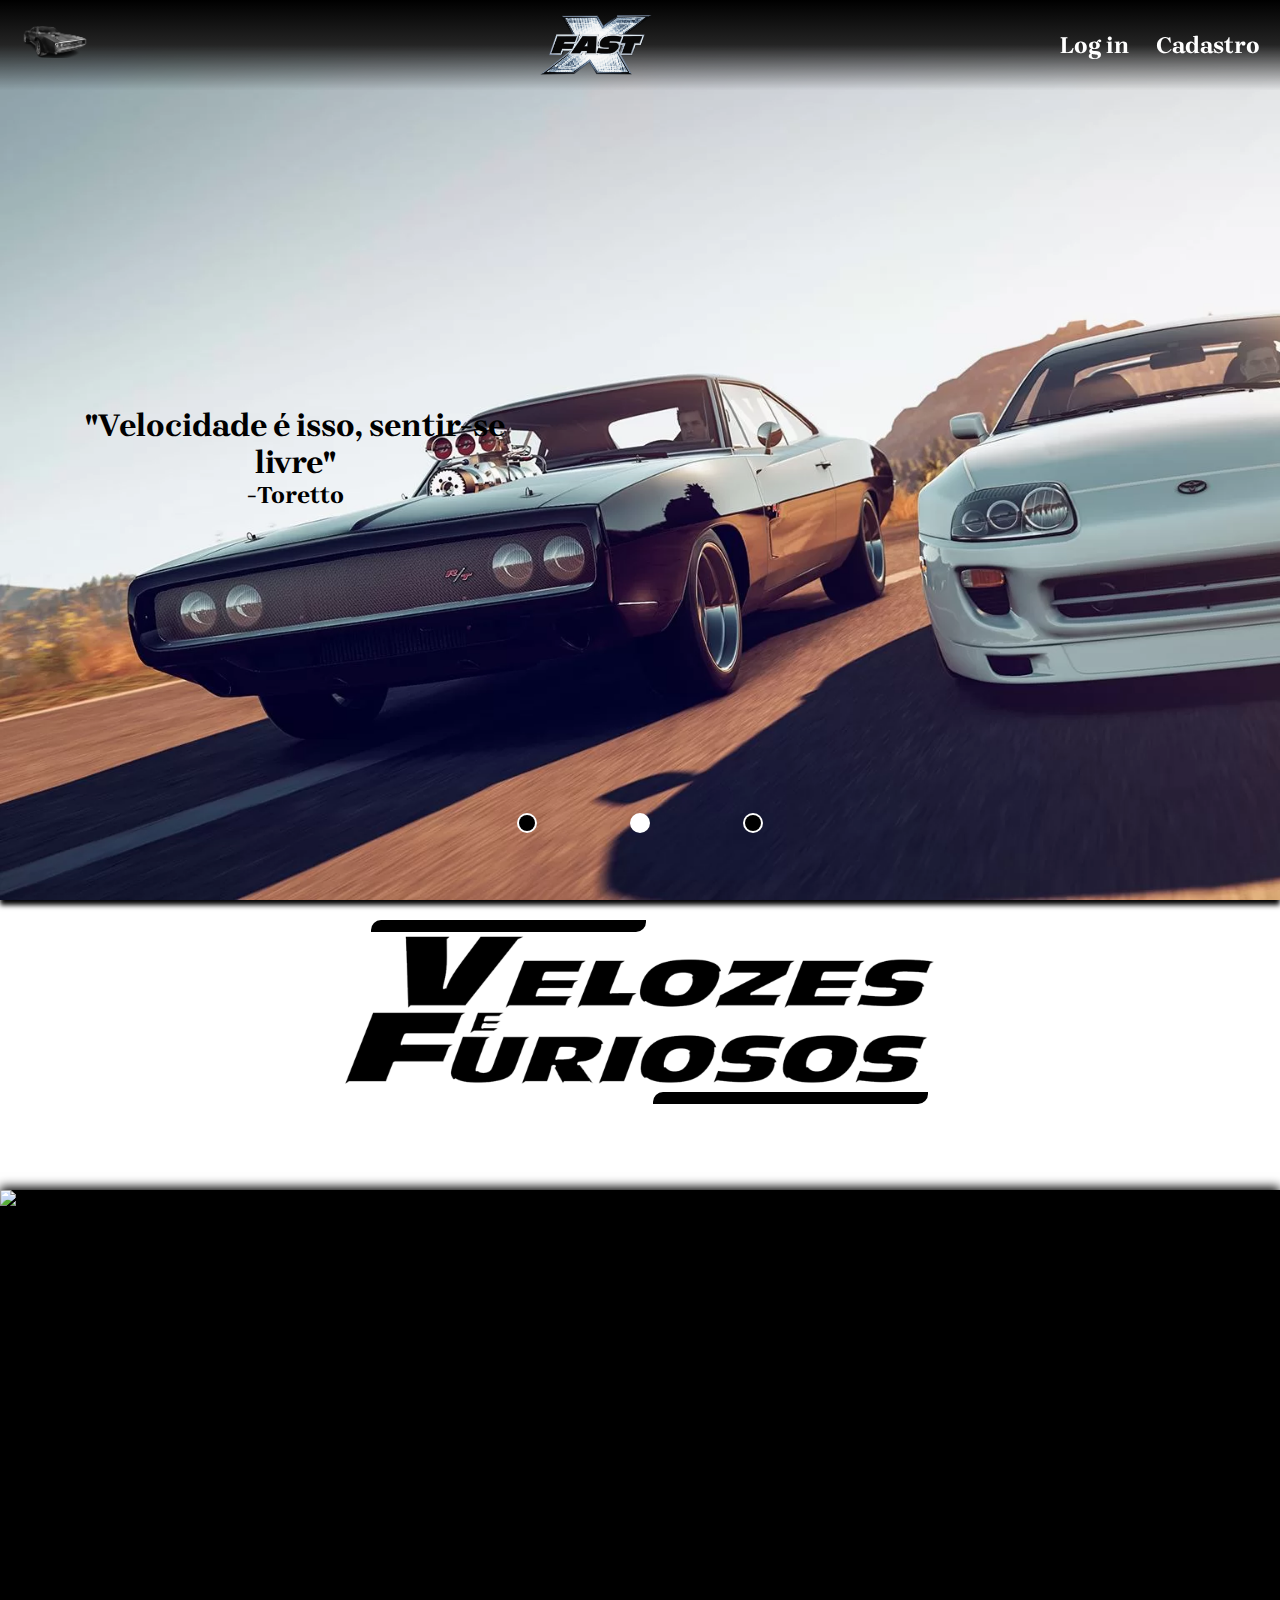
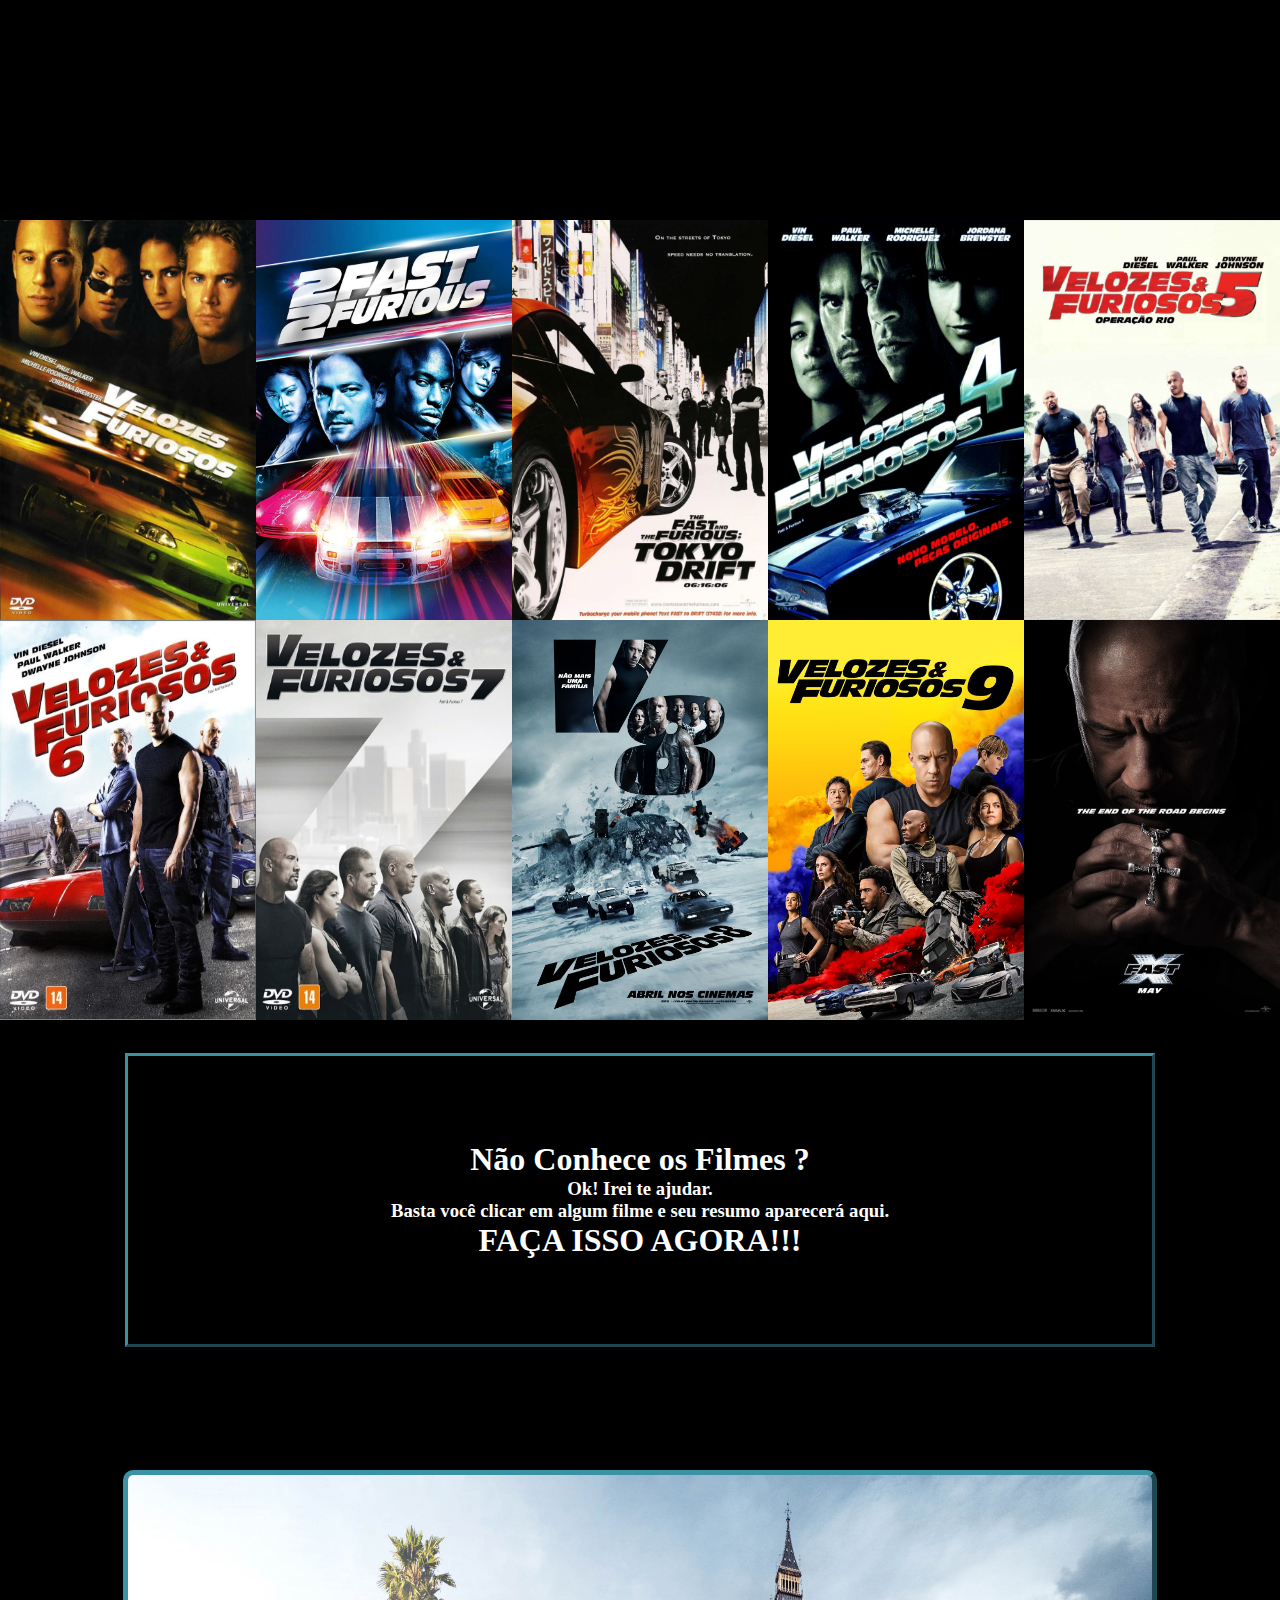
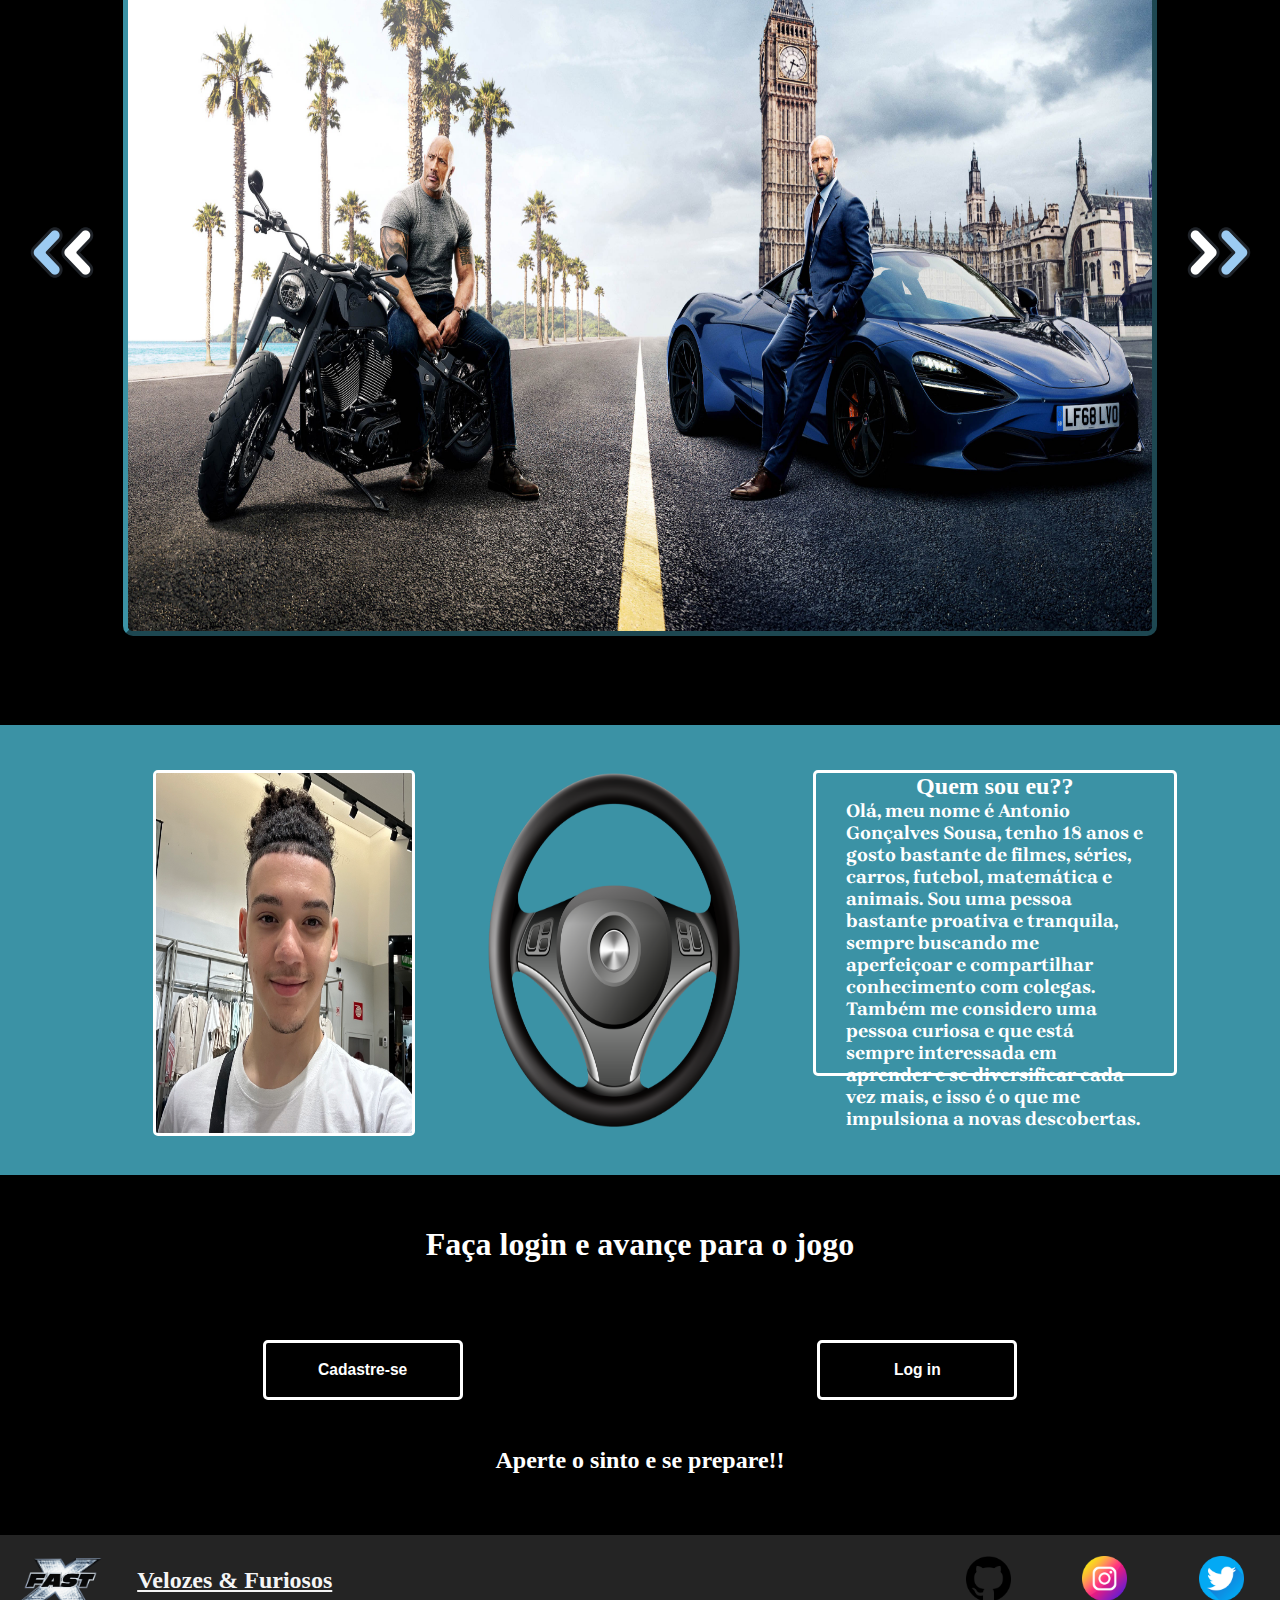
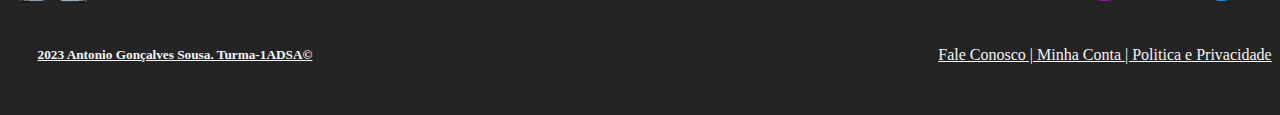
==== commit da1ea7c7: "Arrumando_imagens" ====
--- a/Site/index.html
+++ b/Site/index.html
@@ -6,8 +6,12 @@
     <meta name="viewport" content="width=device-width, initial-scale=1.0">
     <title>Fast & Furious</title>
     <link rel="stylesheet" href="CSS/index.css">
+    <link rel="preconnect" href="https://fonts.googleapis.com">
+    <link rel="preconnect" href="https://fonts.gstatic.com" crossorigin>
+    <link
+        href="https://fonts.googleapis.com/css2?family=Bebas+Neue&family=Brygada+1918:ital,wght@1,700&family=Edu+TAS+Beginner&display=swap"
+        rel="stylesheet">
 </head>
-
 <body>
     <!-- HEADER -->
     <div class="content">
@@ -36,18 +40,12 @@
                 <div class="settingsConfig">
                     <ul>
                         <a href="#filmes">Filmes</a>
+                        <div class="linha"></div>
                         <a href="#Robs&Shaw">Spin Off</a>
+                        <div class="linha"></div>
                         <a href="#SobreMim">Quem sou eu</a>
+                        <div class="linha"></div>
                         <a href="#informacoes">Cadastro</a>
-                    </ul>
-                </div>
-            </div>
-            <div id="barM" class="configuracoes" style="display: none;">
-                <div class="settingsConfig">
-                    <ul>
-                        <a href="#filmes">Log in</a>
-                        <a href="#Robs&Shaw">Cadastro</a>
-                        <a href="#SobreMim">Todos os filmes</a>
                     </ul>
                 </div>
             </div>
@@ -186,7 +184,8 @@
                 <h2>Quem sou eu??</h2>
                 <h3> Olá, meu nome é Antonio Gonçalves Sousa, tenho 18 anos e gosto bastante de filmes, séries, carros,
                     futebol, matemática e animais. Sou uma pessoa bastante proativa e tranquila, sempre buscando
-                    me aperfeiçoar e compartilhar conhecimento com colegas. Também me considero uma pessoa curiosa e que está
+                    me aperfeiçoar e compartilhar conhecimento com colegas. Também me considero uma pessoa curiosa e que
+                    está
                     sempre interessada em aprender e se diversificar cada vez mais, e isso é o que me impulsiona a novas
                     descobertas.
                 </h3>
@@ -224,15 +223,15 @@
                 <h2>Velozes & Furiosos</h2>
             </ul>
             <ul>
+                <a href="https://www.tiktok.com/@tonhao_222?_t=8hGAe8f5P53&_r=1">
+                    <img id="up" src="CSS/Referencias/RedesSociais/github.png">
+                </a>
                 <a href="https://www.instagram.com/tonhao_222/">
                     <img id="up" src="CSS/Referencias/RedesSociais/instagramcor.png">
                 </a>
                 <a href="https://x.com/tonhao_222?s=21&t=-e1uavhVGmsyv8Z20bY-JA">
                     <img id="up" src="CSS/Referencias/RedesSociais/twittercor.png">
                 </a>
-                <a href="https://www.tiktok.com/@tonhao_222?_t=8hGAe8f5P53&_r=1">
-                    <img id="up" src="CSS/Referencias/RedesSociais/tik-tokcor.png">
-                </a>
             </ul>
         </div>
         <div id="down" class="line">
--- a/Site/CSS/index.css
+++ b/Site/CSS/index.css
@@ -2,6 +2,7 @@
     margin: 0px;
     padding: 0px;
 }
+
 
 html{
     scroll-behavior: smooth;
@@ -52,6 +53,8 @@
 .content .container .header ul a{
     text-decoration: none;
     color: white;
+    font-size: 20px;
+    font-family: 'Brygada 1918', serif;
 }
 
 .content .container .header ul #logo{
@@ -92,7 +95,7 @@
 }
 
 .content .container .header ul h3:hover{
-    font-size: 23px;
+    font-size: 25px;
     transition: .5s;
 }
 
@@ -102,12 +105,15 @@
     margin-left: 30px;
     background-color: rgb(23,23,26,0.6);
     backdrop-filter: blur(15px);
+    border: 3px solid white;
+    border-radius: 3px;
 }
 
 .content .container .configuracoes .settingsConfig {
     display: flex;
     justify-content: center;
     height: 100%;
+    width: 100%;
 }
 
 .content .container .configuracoes .settingsConfig ul{
@@ -118,10 +124,22 @@
     align-items: center;
 }
 
+.content .container .configuracoes .settingsConfig ul .linha{
+    height: 2px;
+    width: 100%;
+    display: flex;
+    background-color: white;
+}
+
 .content .container .configuracoes .settingsConfig ul a{
     display: flex;
     text-decoration: none;
     color: white;
+}
+
+.content .container .configuracoes .settingsConfig ul a:hover{
+    font-size: 17px;
+    transition: .5s;
 }
 
 .content .container .fixer{
@@ -158,6 +176,7 @@
     align-items: center;
     justify-content: space-between;
     text-align: center;
+    font-family: 'Brygada 1918', serif;
 }
 
 .content .container .fixer .row .skip{
@@ -265,7 +284,7 @@
 
 .infos .img .move2 .line2{
     margin-right: 5%;
-
+    
 }
 
 .movies{
@@ -274,6 +293,7 @@
     width: 100%;
     height: fit-content;
     flex-direction: column;
+    background-color: black;
     box-shadow: 0px -3px 10px black;
 }
 
@@ -284,7 +304,6 @@
 
 .movies .wall img {
     width: 100%;
-    
 }
 
 .movies .line{
@@ -297,6 +316,10 @@
     display: flex;
     width: 25%;
     height: 400px;
+}
+.movies .line a:hover{
+    width: 440px;
+    transition: .7s;
 }
 
 .movies .line a img{
@@ -326,7 +349,7 @@
     flex-direction: column;
     align-items: center;
     justify-content: center;
-    height: 50%;
+    height: fit-content;
     width: 65%;
     color: white;
 }
@@ -394,6 +417,7 @@
     flex-direction: column;
     justify-content: space-around;
     z-index: 2;
+    font-family: 'Roboto', sans-serif;
 }
 
 .movies .box img#robs{
@@ -451,6 +475,10 @@
 .block .myself ul h3{
     margin-right: 30px;
     margin-left: 30px;
+    font-family: 'Brygada 1918', serif;
+}
+.block .myself ul h2{
+    font-family: none;
 }
 
 .block .myself img{
